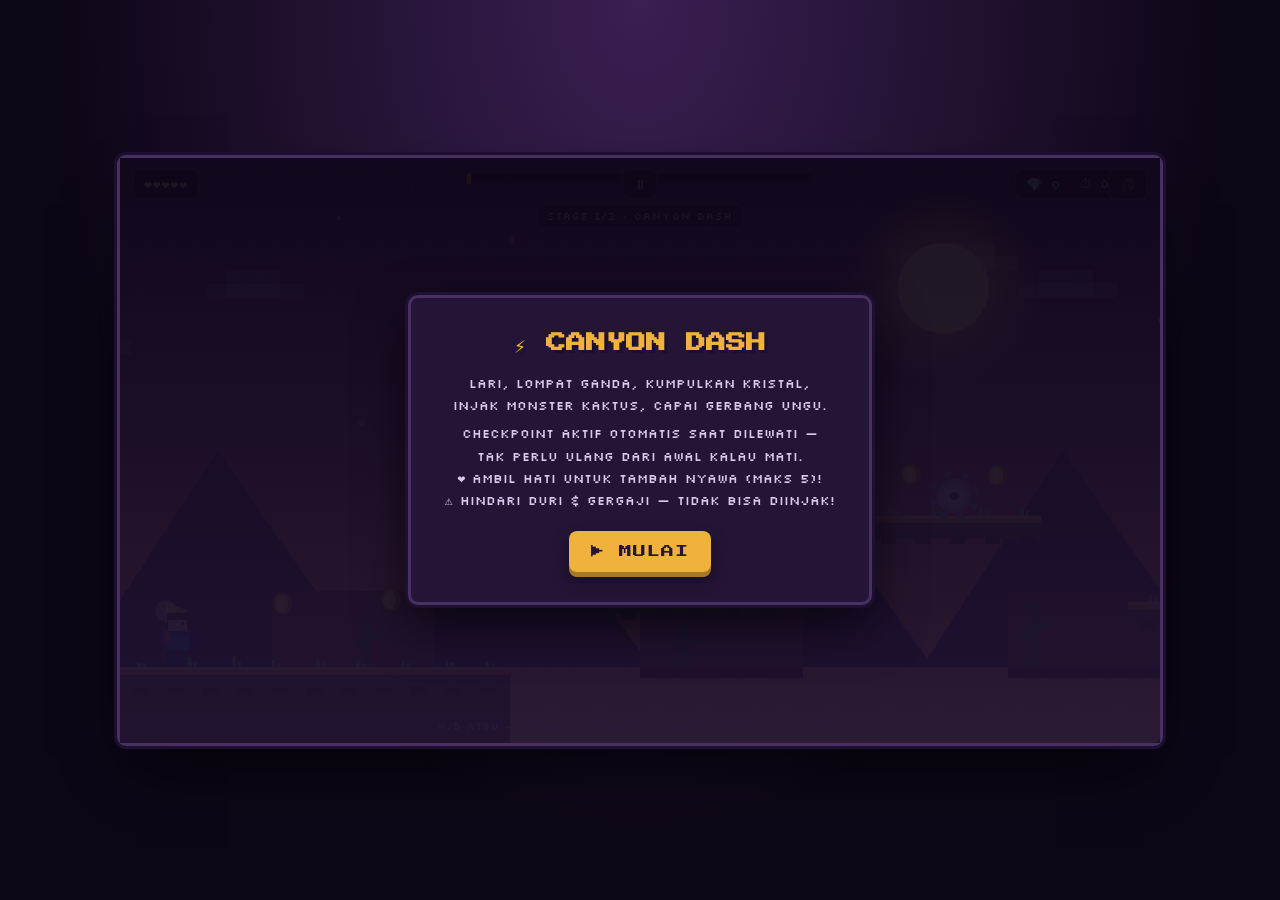
==== index.html @ 2db5b3cc "Add files via upload" ====
<!doctype html>
<html lang="id">
<head>
<meta charset="utf-8">
<meta name="viewport" content="width=device-width,initial-scale=1,maximum-scale=1,user-scalable=no">
<title>Canyon Dash</title>
<link rel="preconnect" href="https://fonts.googleapis.com">
<link href="https://fonts.googleapis.com/css2?family=Press+Start+2P&family=Silkscreen:wght@400;700&display=swap" rel="stylesheet">
<style>
:root{
  --ink:#1c1030;
  --panel:#241436;
  --panel-edge:#4a2f63;
  --gold:#f0b23d;
  --gold-dim:#a67a28;
  --cream:#f6ead1;
  --gem:#4be8d6;
  --danger:#e2596b;
  --ok:#7fe08a;
}
*{box-sizing:border-box}
html,body{margin:0;height:100%;background:#0d0616;overflow:hidden;
  font-family:'Silkscreen',monospace;color:var(--cream);
  -webkit-tap-highlight-color:transparent; user-select:none;
}
body{
  display:flex;justify-content:center;align-items:center;min-height:100%;
  background:
    radial-gradient(ellipse at 50% 0%, #3a1f52 0%, #0d0616 65%);
}
#stage{position:relative;width:min(1040px,100vw);aspect-ratio:960/540;max-height:100vh;}
canvas{width:100%;height:100%;display:block;image-rendering:pixelated;border-radius:6px;
  box-shadow:0 0 0 3px var(--panel-edge), 0 0 0 6px var(--ink), 0 30px 60px -15px #000c;
}

#hud{position:absolute;top:0;left:0;right:0;display:flex;justify-content:space-between;
  padding:10px 12px;pointer-events:none;}
.pill{background:#160b22cc;border:2px solid var(--panel-edge);border-radius:8px;
  padding:6px 10px;font-size:13px;display:flex;gap:8px;align-items:center;letter-spacing:1px;}
#hearts span{filter:drop-shadow(1px 1px 0 #000)}
#timer{font-size:12px;color:#c9b8e0;margin-left:10px}
#gemCount{color:var(--gem)}
#stageLabel{position:absolute;top:46px;left:50%;transform:translateX(-50%);
  pointer-events:none;font-size:10px;color:#c9b8e0;background:#160b22cc;
  border:2px solid var(--panel-edge);border-radius:7px;padding:4px 9px;letter-spacing:1px;}

#msg{position:absolute;bottom:10px;left:50%;transform:translateX(-50%);
  font-size:10px;color:#c9b8e0cc;letter-spacing:.5px;pointer-events:none;text-align:center;width:100%}

#pauseBtn{position:absolute;top:10px;left:50%;transform:translateX(-50%);
  pointer-events:auto;background:#160b22cc;border:2px solid var(--panel-edge);color:var(--cream);
  border-radius:8px;padding:6px 10px;font-family:'Silkscreen',monospace;font-size:13px;cursor:pointer;}
#pauseBtn:hover{border-color:var(--gold)}

.overlay{position:absolute;inset:0;background:linear-gradient(180deg,#0d0616ee,#1c1030ee);
  display:flex;align-items:center;justify-content:center;text-align:center;z-index:5}
.card{background:var(--panel);border:3px solid var(--panel-edge);border-radius:10px;
  padding:30px 34px;box-shadow:0 0 0 3px var(--ink), 0 20px 50px #000a;max-width:86%;}
.card h1{font-family:'Press Start 2P',monospace;font-size:20px;margin:0 0 14px;color:var(--gold);
  text-shadow:3px 3px 0 var(--ink);line-height:1.5;}
.card p{margin:6px 0;font-size:13px;color:#d9c9ec;line-height:1.7}
.stars{font-size:26px;margin:10px 0;letter-spacing:6px}
.hint{font-size:10px;color:#9a86b8;margin-top:14px;line-height:1.8}
button.play{font-family:'Press Start 2P',monospace;font-size:13px;letter-spacing:1px;
  padding:14px 22px;border:0;border-radius:8px;background:var(--gold);color:#241436;
  cursor:pointer;box-shadow:0 5px 0 var(--gold-dim), 0 8px 16px #0006;margin-top:14px;
  transition:transform .08s;}
button.play:active{transform:translateY(4px);box-shadow:0 1px 0 var(--gold-dim);}

#touch{position:absolute;inset:0;display:none;pointer-events:none;z-index:4}
#touch.on{display:block}
.tbtn{position:absolute;pointer-events:auto;background:#160b2299;border:2px solid var(--panel-edge);
  border-radius:14px;display:flex;align-items:center;justify-content:center;color:#f6ead1cc;
  font-size:22px;-webkit-user-select:none}
#tLeft{left:16px;bottom:18px;width:64px;height:64px}
#tRight{left:88px;bottom:18px;width:64px;height:64px}
#tJump{right:16px;bottom:18px;width:80px;height:80px;border-radius:50%;font-size:26px}
.tbtn.active{background:#f0b23d55;border-color:var(--gold)}
</style>
</head>
<body>
<div id="stage">
  <canvas id="c" width="960" height="540"></canvas>

  <div id="hud">
    <div class="pill" id="hearts">❤️❤️❤️</div>
    <div class="pill"><span>💎</span><span id="gemCount">0</span><span id="timer">0:00</span></div>
  </div>
  <button id="pauseBtn">⏸</button>
  <button id="musicBtn" style="position:absolute;top:10px;right:12px;pointer-events:auto;background:#160b22cc;border:2px solid var(--panel-edge);color:var(--cream);border-radius:8px;padding:6px 10px;font-family:'Silkscreen',monospace;font-size:13px;cursor:pointer;">🎵</button>
  <div id="stageLabel">STAGE 1/3</div>
  <div id="msg">A/D atau ←/→ gerak • SPACE/W/↑ lompat (bisa 2×!) • P jeda</div>

  <div id="touch">
    <div class="tbtn" id="tLeft">◀</div>
    <div class="tbtn" id="tRight">▶</div>
    <div class="tbtn" id="tJump">⤒</div>
  </div>

  <div class="overlay" id="start">
    <div class="card">
      <h1>⚡ CANYON DASH</h1>
      <p>Lari, lompat ganda, kumpulkan kristal,<br>injak monster kaktus, capai gerbang ungu.</p>
      <p class="hint">Checkpoint aktif otomatis saat dilewati — <br>tak perlu ulang dari awal kalau mati.<br>❤️ Ambil hati untuk tambah nyawa (maks 5)!<br>⚠️ Hindari duri &amp; gergaji — tidak bisa diinjak!</p>
      <button class="play" id="play">▶ MULAI</button>
    </div>
  </div>
</div>

<script>
/* ============ Setup ============ */
const canvas=document.getElementById("c"),ctx=canvas.getContext("2d");
const W=960,H=540;
const startOverlay=document.getElementById("start");
const playBtn=document.getElementById("play");
const pauseBtn=document.getElementById("pauseBtn");
const musicBtn=document.getElementById("musicBtn");
const touchWrap=document.getElementById("touch");
const stageLabelEl=document.getElementById("stageLabel");

let state="menu"; // menu | playing | paused | dead | won | stagecomplete
let overlayAction="start"; // start | resume | nextstage | restart
const START_LIVES=5, MAX_LIVES=5;
let score=0,lives=START_LIVES,camera=0,last=0,elapsed=0;
let stage=1; // 1-based current stage index
const keys={};
addEventListener("keydown",e=>{
  const k=e.key.toLowerCase();
  keys[k]=true;
  if([" ","arrowup","arrowdown","arrowleft","arrowright"].includes(k))e.preventDefault();
  if(k==="p"&&state==="playing")pause();
  else if(k==="p"&&state==="paused")resume();
});
addEventListener("keyup",e=>keys[e.key.toLowerCase()]=false);

if('ontouchstart' in window || navigator.maxTouchPoints>0){touchWrap.classList.add("on");}
function bindTouch(id,key){
  const el=document.getElementById(id);
  const on=e=>{e.preventDefault();keys[key]=true;el.classList.add("active");};
  const off=e=>{e.preventDefault();keys[key]=false;el.classList.remove("active");};
  el.addEventListener("touchstart",on,{passive:false});
  el.addEventListener("touchend",off,{passive:false});
  el.addEventListener("touchcancel",off,{passive:false});
}
bindTouch("tLeft","arrowleft");
bindTouch("tRight","arrowright");
bindTouch("tJump"," ");

/* ============ Sound (tiny synth, no assets) ============ */
let actx;
function sfx(freqs,dur=0.09,type="square",gain=0.06){
  try{
    if(!actx)actx=new (window.AudioContext||window.webkitAudioContext)();
    const t0=actx.currentTime;
    freqs.forEach((f,i)=>{
      const o=actx.createOscillator(),g=actx.createGain();
      o.type=type;o.frequency.value=f;
      g.gain.value=gain;
      g.gain.exponentialRampToValueAtTime(0.001,t0+dur+i*0.02);
      o.connect(g);g.connect(actx.destination);
      o.start(t0+i*0.02);o.stop(t0+dur+i*0.02+0.02);
    });
  }catch(e){}
}
const snd={
  jump:()=>sfx([420,620],0.09,"square",0.05),
  doubleJump:()=>sfx([500,760,980],0.08,"square",0.05),
  coin:()=>sfx([880,1320],0.08,"square",0.05),
  stomp:()=>sfx([300,150],0.1,"triangle",0.08),
  hurt:()=>sfx([200,120],0.16,"sawtooth",0.07),
  checkpoint:()=>sfx([500,700,900,1100],0.07,"square",0.04),
  life:()=>sfx([660,880,1100,1320],0.1,"square",0.06),
  win:()=>sfx([523,659,784,1046],0.14,"square",0.06),
  stageClear:()=>sfx([660,880,660,1100],0.1,"square",0.05),
  lose:()=>sfx([300,250,200,150],0.18,"sawtooth",0.06),
};

/* ============ Background music (tiny procedural loop, no assets) ============ */
let musicOn=true, musicGain=null, musicNextTime=0, musicStepIndex=0, musicSchedulerId=null;
const MUSIC=[ // one track per stage: 0 = frequency means "rest"
  { step:0.24, leadType:"square", bassType:"triangle", leadGain:0.05, bassGain:0.055,
    lead:[523,0,659,784,0,659,587,0,698,880,0,698,523,0,659,784,988,0,880,784,659,0,587,0],
    bass:[131,131,147,147,165,165,131,131] },
  { step:0.24, leadType:"triangle", bassType:"sine", leadGain:0.055, bassGain:0.065,
    lead:[523,587,659,784,659,587,523,0,659,784,880,1046,880,784,659,0,587,659,784,880,784,659,587,0],
    bass:[131,131,165,165,147,147,196,196] },
  { step:0.20, leadType:"square", bassType:"triangle", leadGain:0.045, bassGain:0.06,
    lead:[330,0,392,440,494,440,392,330,262,0,330,392,440,392,330,294,330,392,440,494,523,494,440,392],
    bass:[82,82,98,98,110,110,123,123] }
];
function ensureAudioCtx(){
  if(!actx)actx=new (window.AudioContext||window.webkitAudioContext)();
  if(!musicGain){musicGain=actx.createGain();musicGain.gain.value=0.55;musicGain.connect(actx.destination);}
  if(actx.state==="suspended")actx.resume();
}
function playMusicNote(freq,dur,type,gain,t0){
  if(!freq)return; // 0 = rest, play nothing
  const o=actx.createOscillator(),g=actx.createGain();
  o.type=type;o.frequency.value=freq;
  g.gain.value=0;
  g.gain.linearRampToValueAtTime(gain,t0+0.015);
  g.gain.exponentialRampToValueAtTime(0.0008,t0+dur);
  o.connect(g);g.connect(musicGain);
  o.start(t0);o.stop(t0+dur+0.02);
}
function musicScheduler(){
  if(!musicOn){ musicSchedulerId=setTimeout(musicScheduler,200); return; }
  try{
    ensureAudioCtx();
    const track=MUSIC[(stage-1)%MUSIC.length];
    while(musicNextTime < actx.currentTime+0.15){
      const i=musicStepIndex%track.lead.length;
      playMusicNote(track.lead[i],track.step*0.85,track.leadType,track.leadGain,musicNextTime);
      if(i%3===0){
        const bi=(i/3|0)%track.bass.length;
        playMusicNote(track.bass[bi],track.step*2.6,track.bassType,track.bassGain,musicNextTime);
      }
      // Extra soft harmony/pulse on stages 2 & 3 for a fuller soundtrack.
      if(stage>=2 && i%4===2){
        const harmony = track.lead[i] ? track.lead[i]*0.5 : 0;
        playMusicNote(harmony,track.step*0.7,"sine",track.leadGain*0.32,musicNextTime);
      }
      if(stage===3 && i%6===0){
        playMusicNote(55,track.step*0.35,"sine",0.025,musicNextTime);
      }
      musicNextTime+=track.step;
      musicStepIndex++;
    }
  }catch(e){}
  musicSchedulerId=setTimeout(musicScheduler,80);
}
function startMusic(){
  if(!musicOn)return;
  ensureAudioCtx();
  stopMusic();
  musicStepIndex=0;
  musicNextTime=actx.currentTime+0.05;
  musicScheduler();
}
function stopMusic(){
  if(musicSchedulerId){clearTimeout(musicSchedulerId);musicSchedulerId=null;}
}
musicBtn.onclick=()=>{
  musicOn=!musicOn;
  musicBtn.textContent=musicOn?"🎵":"🔇";
  if(musicOn && state==="playing")startMusic(); else stopMusic();
};

/* ============ Level definitions ============ =====
   Each checkpoint is anchored to a specific, non-moving platform
   (by index + x-offset from that platform's left edge) so the
   spawn point always sits solidly on top of a block — never in a
   gap, never on a moving platform that might not be there yet.
*/
const LEVELS=[
  { // ---- STAGE 1: Canyon Dash ----
    name:"Canyon Dash",
    world:3200,
    theme:{
      sky:["#3a1f66","#7a3b6b","#d9784f","#f3ae5e"],
      orb:"sun", orbPos:[760,120],
      farMt:"#4a2b57", nearMt:"#7a3d42", nearMtBase:"#5c2d34",
      decor:"cactus", decorColor:"#3d5c3f", tuftColor:"#6fae5c",
      ambient:"#ffd98a"
    },
    platforms:[
      {x:0,y:470,w:360,h:70},                                                   //0 start ground
      {x:450,y:400,w:170,h:22},                                                 //1
      {x:690,y:330,w:160,h:22},                                                 //2
      {x:930,y:410,w:190,h:22},                                                 //3
      {x:1190,y:340,w:170,h:22},                                                //4
      {x:1440,y:420,w:210,h:22},                                                //5
      {x:1740,y:350,w:160,h:22},                                                //6
      {x:1980,y:250,w:130,h:20, moving:true, ax:1980, bx:2160, sp:0.9, dir:1},   //7 moving (horizontal)
      {x:2260,y:430,w:200,h:22},                                                //8
      {x:2550,y:380,w:150,h:20, moving:true, ay:380, by:280, sp:0.7, dir:1, vertical:true}, //9 moving (vertical, shorter travel so it's always reachable)
      {x:2800,y:440,w:200,h:22},                                                //10
      {x:3040,y:360,w:200,h:200}                                                //11 final block (portal stands here)
    ],
    checkpoints:[ // {plat: platform index, dx: offset from that platform's left edge}
      {plat:0, dx:40},
      {plat:4, dx:70},
      {plat:8, dx:90},
      {plat:10, dx:90}
    ],
    coins:[
      [150,410],[250,410],
      [500,360],[580,360],
      [730,290],[810,290],
      [980,370],[1080,370],
      [1230,300],[1320,300],
      [1490,380],[1590,380],
      [1780,310],
      [2300,390],[2390,390],
      [2840,400],[2930,400],
      [3090,330],[3170,330]
    ],
    hearts:[
      [1275,295],
      [2360,385]
    ],
    enemies:[
      {x:500,y:378,w:28,h:24,v:1,min:470,max:600,type:0},
      {x:980,y:388,w:28,h:24,v:-1,min:940,max:1100,type:1},
      {x:1490,y:398,w:28,h:24,v:1,min:1440,max:1630,type:0},
      {x:2260,y:408,w:28,h:24,v:-1,min:2260,max:2430,type:1},
      {x:2800,y:418,w:28,h:24,v:1,min:2800,max:2970,type:0}
    ],
    spikes:[

      {x:1820,y:336,w:60,h:14}   // on platform 6 — no enemy here
    ],
    saws:[
      {x:770,y:312,r:16,min:710,max:830,v:1.2} // patrols platform 2 — no enemy here
    ],
    portal:{x:3130,y:260,w:60,h:100}
  },
  { // ---- STAGE 2: Starlit Ridge ----
    name:"Starlit Ridge",
    world:3500,
    theme:{
      sky:["#0c1240","#1f2d6b","#3a4f8f","#6a86c9"],
      orb:"moon", orbPos:[770,110],
      farMt:"#232a52", nearMt:"#2c3866", nearMtBase:"#20294d",
      decor:"crystal", decorColor:"#33417a", tuftColor:"#a9cfff",
      ambient:"#8fe9ff"
    },
    platforms:[
      {x:0,y:470,w:300,h:70},                                                   //0 start ground
      {x:360,y:400,w:140,h:20},                                                 //1
      {x:560,y:340,w:120,h:18, moving:true, ay:340, by:260, sp:0.8, dir:1, vertical:true}, //2 moving (shorter travel so it's always reachable)
      {x:760,y:400,w:150,h:20},                                                 //3
      {x:980,y:330,w:130,h:18},                                                 //4
      {x:1180,y:430,w:160,h:20, moving:true, ax:1180, bx:1400, sp:1.0, dir:1},   //5 moving
      {x:1480,y:350,w:140,h:18},                                                //6
      {x:1700,y:260,w:120,h:18},                                                //7
      {x:1900,y:400,w:170,h:20},                                                //8
      {x:2150,y:340,w:130,h:18, moving:true, ay:340, by:250, sp:0.7, dir:-1, vertical:true}, //9 moving (shorter travel so it's always reachable)
      {x:2350,y:440,w:200,h:20},                                                //10
      {x:2620,y:360,w:150,h:18},                                                //11
      {x:2850,y:430,w:180,h:20, moving:true, ax:2850, bx:3050, sp:1.1, dir:1},   //12 moving
      {x:3150,y:350,w:220,h:200}                                                //13 final block (portal stands here)
    ],
    checkpoints:[
      {plat:0, dx:40},
      {plat:3, dx:60},
      {plat:8, dx:80},
      {plat:11, dx:55}
    ],
    coins:[
      [140,410],[220,410],
      [400,360],
      [800,360],[860,360],
      [1010,290],
      [1520,310],[1590,310],
      [1730,220],
      [1940,360],[2020,360],
      [2390,400],[2470,400],
      [2650,320],
      [3190,310],[3260,310],[3330,310]
    ],
    hearts:[
      [1045,285],
      [2450,395]
    ],
    enemies:[
      {x:400,y:378,w:28,h:24,v:1,min:360,max:490,type:0},
      {x:800,y:378,w:28,h:24,v:-1,min:760,max:900,type:1},
      {x:1520,y:328,w:28,h:24,v:1,min:1480,max:1610,type:0},
      {x:1940,y:378,w:28,h:24,v:-1,min:1900,max:2060,type:1},
      {x:2390,y:418,w:28,h:24,v:1,min:2350,max:2540,type:0},
      {x:2650,y:338,w:28,h:24,v:-1,min:2620,max:2760,type:1}
    ],
    spikes:[
      {x:1015,y:316,w:70,h:14},  // on platform 4 — no enemy here
      {x:1740,y:246,w:60,h:14}   // on platform 7 — no enemy here
    ],
    saws:[
      {x:210,y:452,r:16,min:150,max:255,v:1.2} // patrols the start platform, well clear of spawn — no enemy here
    ],
    portal:{x:3300,y:250,w:60,h:100}
  },
  { // ---- STAGE 3: Ember Depths ----
    name:"Ember Depths",
    world:3560,
    theme:{
      sky:["#160705","#3d130f","#7a2f18","#c9541f"],
      orb:"none", orbPos:[0,0],
      farMt:"#3a1410", nearMt:"#521c12", nearMtBase:"#2e0f0a",
      decor:"crystal", decorColor:"#4a1c10", tuftColor:"#ff9a4d",
      ambient:"#ff9a4d"
    },
    platforms:[
      {x:0,y:470,w:300,h:70},                                                   //0 start ground
      {x:340,y:410,w:150,h:20},                                                 //1
      {x:560,y:460,w:130,h:20},                                                 //2
      {x:760,y:380,w:150,h:18},                                                 //3
      {x:980,y:460,w:170,h:20},                                                 //4
      {x:1220,y:360,w:140,h:18, moving:true, ax:1220, bx:1400, sp:1.0, dir:1},   //5 moving
      {x:1500,y:430,w:180,h:20},                                                //6
      {x:1760,y:340,w:130,h:18},                                                //7
      {x:1980,y:420,w:200,h:20},                                                //8
      {x:2260,y:340,w:130,h:18, moving:true, ay:340, by:250, sp:0.75, dir:1, vertical:true}, //9 moving
      {x:2470,y:440,w:200,h:20},                                                //10
      {x:2740,y:360,w:160,h:18},                                                //11
      {x:2980,y:430,w:190,h:20, moving:true, ax:2980, bx:3180, sp:1.0, dir:1},   //12 moving
      {x:3260,y:350,w:220,h:200}                                                //13 final block (portal stands here)
    ],
    checkpoints:[
      {plat:0, dx:40},
      {plat:4, dx:80},
      {plat:8, dx:90},
      {plat:11, dx:70}
    ],
    coins:[
      [150,410],[250,410],
      [410,360],
      [620,410],
      [820,330],
      [1030,410],[1110,410],
      [1560,380],[1630,380],
      [1810,290],
      [2040,370],[2120,370],
      [2540,390],[2610,390],
      [2800,310],[2870,310],
      [3330,300],[3400,300]
    ],
    hearts:[
      [1290,310],
      [2320,300]
    ],
    enemies:[
      {x:620,y:428,w:28,h:24,v:1,min:580,max:670,type:0},
      {x:1030,y:428,w:28,h:24,v:-1,min:1000,max:1130,type:1},
      {x:1560,y:398,w:28,h:24,v:1,min:1500,max:1660,type:0},
      {x:2040,y:388,w:28,h:24,v:-1,min:2000,max:2160,type:1},
      {x:2540,y:408,w:28,h:24,v:1,min:2470,max:2640,type:0},
      {x:2800,y:328,w:28,h:24,v:-1,min:2740,max:2870,type:1}
    ],
    spikes:[
      {x:400,y:396,w:60,h:14},   // on platform 1 — no enemy here
      {x:1800,y:326,w:70,h:14}   // on platform 7 — no enemy here
    ],
    saws:[
      {x:800,y:362,r:16,min:780,max:880,v:1.4},   // patrols platform 3 — no enemy here
      {x:230,y:452,r:16,min:180,max:280,v:1.2}    // patrols the start platform, well clear of spawn — no enemy here
    ],
    portal:{x:3340,y:250,w:60,h:100}
  }
];

let coins,lifeItems,enemies,p,portal,particles,checkpoints,activeCP,shakeT,platforms,world,theme,ambient,spikes,saws;
let bgTime=0;

/* ============ Level loading ============ */
function loadStage(n){
  stage=n;
  const lvl=LEVELS[n-1];
  world=lvl.world;
  theme=lvl.theme;
  // deep-copy platforms so moving-platform state (dir/position) doesn't leak between playthroughs
  platforms=lvl.platforms.map(q=>({...q}));
  coins=lvl.coins.map(a=>({x:a[0],y:a[1],got:false,bob:Math.random()*6.28}));
  lifeItems=lvl.hearts.map(a=>({x:a[0],y:a[1],got:false,bob:Math.random()*6.28}));
  ambient=Array.from({length:26},()=>({
    x:Math.random()*world, y:Math.random()*380+40,
    vx:(Math.random()-0.5)*0.4, vy:-0.15-Math.random()*0.3,
    size:1.5+Math.random()*2, phase:Math.random()*6.28
  }));
  enemies=lvl.enemies.map(e=>({...e}));
  spikes=lvl.spikes.map(s=>({...s}));
  saws=lvl.saws.map(s=>({...s, ang:Math.random()*6.28}));

  // Stage 2 & 3: keep checkpoint areas completely safe.
  // Hazards remain elsewhere, but nothing can spawn directly on/near a checkpoint.
  if(n>=2){
    const safeRadius=115;
    const cps=lvl.checkpoints.map(cp=>{
      const plat=platforms[cp.plat];
      return {x:plat.x+cp.dx, y:plat.y-38};
    });
    const nearCP=x=>cps.some(cp=>Math.abs(x-cp.x)<safeRadius);

    enemies=enemies.filter(e=>!nearCP(e.x+e.w/2));
    spikes=spikes.filter(s=>!nearCP(s.x+s.w/2));
    saws=saws.filter(s=>!nearCP(s.x));
  }
  portal={...lvl.portal,t:0};
  particles=[];
  shakeT=0;

  // anchor every checkpoint to the top of its named block
  checkpoints=lvl.checkpoints.map((cp,i)=>{
    const plat=platforms[cp.plat];
    return{
      x:plat.x+cp.dx,
      y:plat.y-38-2, // player height 38 + small clearance
      hit:i===0
    };
  });
  activeCP=checkpoints[0];

  p={x:activeCP.x,y:activeCP.y,w:26,h:38,vx:0,vy:0,ground:false,inv:0,
     jumps:0,maxJumps:2,coyote:0,jumpBuf:0,facing:1,squash:1,anim:0,running:false,dust:0};
  camera=0;
  hud();
}

function startGame(){
  score=0;lives=START_LIVES;elapsed=0;
  loadStage(1);
  state="playing";
  startOverlay.style.display="none";
  startMusic();
}

function goNextStage(){
  loadStage(stage+1);
  state="playing";
  startOverlay.style.display="none";
  startMusic();
}

function respawn(){
  p.x=activeCP.x;p.y=activeCP.y;p.vx=0;p.vy=0;p.inv=110;p.jumps=0;
  camera=Math.max(0,Math.min(world-W,p.x-300));
}

/* ============ Helpers ============ */
function hit(a,b){return a.x<b.x+b.w&&a.x+a.w>b.x&&a.y<b.y+b.h&&a.y+a.h>b.y}
function spawnParticles(x,y,count,colors,spread=3,life=26,size=3){
  for(let i=0;i<count;i++){
    particles.push({
      x,y,vx:(Math.random()-0.5)*spread*2,vy:-Math.random()*spread-1,
      life,maxLife:life,color:colors[i%colors.length],size:size*(0.6+Math.random()*0.8)
    });
  }
}

function hurt(){
  if(p.inv>0)return;
  lives--;p.inv=100;shakeT=14;
  snd.hurt();
  spawnParticles(p.x+p.w/2,p.y+p.h/2,10,["#e2596b","#ffb1bd"],4,30,3);
  if(lives<=0){
    state="dead";
    snd.lose();
    stopMusic();
    overlayAction="restart";
    showOverlay("💀 GAME OVER","Kristal terkumpul: "+score,false,"↻ ULANG DARI STAGE 1");
  }else{
    respawn();
  }
}

function checkpointHit(cpEl){
  if(!cpEl.hit){cpEl.hit=true;activeCP=cpEl;snd.checkpoint();
    spawnParticles(p.x+p.w/2,p.y,10,["#f0b23d","#fff2c9"],3,26,3);
  }
}

function hud(){
  document.getElementById("hearts").textContent="❤️".repeat(Math.max(0,lives))+"🖤".repeat(Math.max(0,MAX_LIVES-lives));
  document.getElementById("gemCount").textContent=score;
  const s=Math.floor(elapsed/1000);
  document.getElementById("timer").textContent="⏱ "+Math.floor(s/60)+":"+String(s%60).padStart(2,"0");
  stageLabelEl.textContent="STAGE "+stage+"/"+LEVELS.length+" · "+LEVELS[stage-1].name.toUpperCase();
}

function showOverlay(title,text,showStars,btnLabel){
  document.querySelector("#start h1").textContent=title;
  const card=document.querySelector("#start .card");
  card.querySelector("p").innerHTML=text;
  const oldStars=card.querySelector(".stars"); if(oldStars)oldStars.remove();
  const oldHint=card.querySelector(".hint"); if(oldHint)oldHint.remove();
  if(showStars){
    const s=document.createElement("div");
    s.className="stars";
    const secs=elapsed/1000;
    let stars= secs<70?3:secs<100?2:1;
    s.textContent="⭐".repeat(stars)+"☆".repeat(3-stars);
    card.insertBefore(s,card.querySelector("button"));
  }
  playBtn.textContent=btnLabel;
  startOverlay.style.display="flex";
}

function pause(){ if(state!=="playing")return; state="paused"; overlayAction="resume"; stopMusic();
  showOverlay("⏸ JEDA","Tekan lanjut untuk kembali bermain.",false,"▶ LANJUT");
}
function resume(){ state="playing"; startOverlay.style.display="none"; startMusic(); }

playBtn.onclick=()=>{
  if(overlayAction==="resume"){resume();return;}
  if(overlayAction==="nextstage"){goNextStage();return;}
  startGame(); // covers "start" and "restart"
};
pauseBtn.onclick=()=>{ if(state==="playing")pause(); else if(state==="paused")resume(); };

/* ============ Update ============ */
function update(dt){
  if(state!=="playing")return;
  elapsed+=dt;
  const L=keys.a||keys.arrowleft, R=keys.d||keys.arrowright, J=keys[" "]||keys.w||keys.arrowup;

  p.running=false;
  if(L){p.vx-=.75;p.facing=-1;p.running=true;}
  if(R){p.vx+=.75;p.facing=1;p.running=true;}
  if(!L&&!R)p.vx*=.82;
  p.vx=Math.max(-5.2,Math.min(5.2,p.vx));

  if(p.ground)p.coyote=8; else p.coyote=Math.max(0,p.coyote-1);
  if(J)p.jumpBuf=8; else p.jumpBuf=Math.max(0,p.jumpBuf-1);

  if(p.jumpBuf>0 && (p.coyote>0 || p.jumps<p.maxJumps)){
    if(p.coyote>0){ p.vy=-12.5; p.jumps=1; snd.jump(); }
    else if(p.jumps<p.maxJumps){ p.vy=-11; p.jumps++; snd.doubleJump();
      spawnParticles(p.x+p.w/2,p.y+p.h,6,["#4be8d6","#cdfff8"],2,18,2);
    }
    p.ground=false;p.coyote=0;p.jumpBuf=0;p.squash=1.3;
  }

  p.vy=Math.min(14,p.vy+.5);
  let oldY=p.y;
  p.x+=p.vx; p.y+=p.vy;
  let wasGround=p.ground;
  p.ground=false;

  for(const q of platforms){
    if(q.moving){
      if(q.vertical){ q.y+=q.sp*q.dir; if(q.y<q.by||q.y>q.ay)q.dir*=-1; }
      else{ q.x+=q.sp*q.dir; if(q.x<q.ax||q.x>q.bx)q.dir*=-1; }
    }
    // tolerance (+8) makes landing forgiving even when a platform is itself moving fast
    if(p.x+p.w>q.x&&p.x<q.x+q.w&&oldY+p.h<=q.y+8&&p.y+p.h>=q.y&&p.vy>=0){
      p.y=q.y-p.h;p.vy=0;p.ground=true;p.jumps=0;
      if(q.moving&&!q.vertical)p.x+=q.sp*q.dir;
    }
  }
  p.x=Math.max(0,Math.min(world-p.w,p.x));

  if(!wasGround&&p.ground){ p.squash=0.7; spawnParticles(p.x+p.w/2,p.y+p.h,5,["#e8d9b8","#c9b28a"],2,14,2); }

  if(p.y>650)hurt();

  for(const c of coins)if(!c.got){
    c.bob+=0.08;
    let dx=p.x+p.w/2-c.x, dy=p.y+18-c.y;
    if(dx*dx+dy*dy<26*26){
      c.got=true;score+=10;hud();snd.coin();
      spawnParticles(c.x,c.y,8,["#4be8d6","#fff2c9","#f0b23d"],3,22,2);
    }
  }

  for(const h of lifeItems)if(!h.got){
    h.bob+=0.08;
    let dx=p.x+p.w/2-h.x, dy=p.y+18-h.y;
    if(dx*dx+dy*dy<26*26){
      h.got=true;snd.life();
      if(lives<MAX_LIVES){lives++;}else{score+=30;} // already full: gems instead, so it's never wasted
      hud();
      spawnParticles(h.x,h.y,10,["#e2596b","#ffb1bd","#fff"],3,26,3);
    }
  }

  for(const cp of checkpoints){
    if(!cp.hit && p.x+p.w>cp.x-14 && p.x<cp.x+14) checkpointHit(cp);
  }

  for(const e of enemies){
    e.x+=e.v*(dt/16.7||1); if(e.x<e.min||e.x>e.max)e.v*=-1;
    if(hit(p,e)){
      if(p.vy>1 && p.y+p.h-e.y<18){
        e.dead=true;p.vy=-8.5;score+=25;hud();snd.stomp();
        spawnParticles(e.x+e.w/2,e.y+e.h/2,9,["#a75ac1","#e6c8f2"],3,20,3);
      } else hurt();
    }
  }
  enemies=enemies.filter(e=>!e.dead);

  // static spikes: instant hurt, no stomping possible
  for(const s of spikes){
    if(p.x+p.w>s.x+4 && p.x<s.x+s.w-4 && p.y+p.h>s.y+4 && p.y<s.y+s.h) hurt();
  }

  // rotating saws: patrol back and forth, always hurt on touch
  for(const s of saws){
    s.x+=s.v*(dt/16.7||1); if(s.x<s.min||s.x>s.max)s.v*=-1;
    s.ang+=0.25*(dt/16.7||1);
    const dx=(p.x+p.w/2)-s.x, dy=(p.y+p.h/2)-s.y;
    if(dx*dx+dy*dy < (s.r+11)*(s.r+11)) hurt();
  }

  portal.t+=0.05;
  if(hit(p,portal)){
    score+=100;hud();
    stopMusic();
    if(stage<LEVELS.length){
      state="stagecomplete";overlayAction="nextstage";
      snd.stageClear();
      spawnParticles(portal.x+portal.w/2,portal.y+portal.h/2,20,["#8266ed","#ddd2ff","#4be8d6"],5,36,3);
      showOverlay("✅ STAGE "+stage+" SELESAI!",
        "Kristal sejauh ini: "+score+"<br>Bersiap ke "+LEVELS[stage].name+"...",
        false,"▶ LANJUT KE STAGE "+(stage+1));
    }else{
      state="won";overlayAction="restart";
      snd.win();
      spawnParticles(portal.x+portal.w/2,portal.y+portal.h/2,26,["#8266ed","#ddd2ff","#4be8d6"],5,40,3);
      showOverlay("🎉 SEMUA STAGE SELESAI!","Total kristal: "+score,true,"↻ MAIN LAGI");
    }
  }

  camera+=(Math.max(0,Math.min(world-W,p.x-300))-camera)*.12;
  if(p.inv>0)p.inv--;
  p.squash+=(1-p.squash)*.2;
  p.anim+=Math.abs(p.vx)*0.08+0.02;

  for(const pt of particles){pt.x+=pt.vx;pt.y+=pt.vy;pt.vy+=0.15;pt.life--;}
  particles=particles.filter(pt=>pt.life>0);
  if(shakeT>0)shakeT--;

  hud();
}

/* ============ Draw ============ */
function drawBG(){
  const [c0,c1,c2,c3]=theme.sky;
  const g=ctx.createLinearGradient(0,0,0,H);
  g.addColorStop(0,c0);g.addColorStop(0.45,c1);g.addColorStop(0.75,c2);g.addColorStop(1,c3);
  ctx.fillStyle=g;ctx.fillRect(0,0,W,H);

  const [ox,oy]=theme.orbPos;
  if(theme.orb==="sun"){
    const sg=ctx.createRadialGradient(ox,oy,10,ox,oy,90);
    sg.addColorStop(0,"#fff3c4");sg.addColorStop(1,"#ffb35700");
    ctx.fillStyle=sg;ctx.beginPath();ctx.arc(ox,oy,90,0,7);ctx.fill();
    ctx.fillStyle="#fff1a8";ctx.beginPath();ctx.arc(ox,oy,42,0,7);ctx.fill();
  }else if(theme.orb==="moon"){
    const mg=ctx.createRadialGradient(ox,oy,6,ox,oy,70);
    mg.addColorStop(0,"#eaf0ff55");mg.addColorStop(1,"#eaf0ff00");
    ctx.fillStyle=mg;ctx.beginPath();ctx.arc(ox,oy,70,0,7);ctx.fill();
    ctx.fillStyle="#f2f4ff";ctx.beginPath();ctx.arc(ox,oy,34,0,7);ctx.fill();
    ctx.fillStyle=c1;ctx.beginPath();ctx.arc(ox+14,oy-6,30,0,7);ctx.fill();
  } // "none" (e.g. a cave with no visible sky orb) draws nothing here

  ctx.fillStyle="#ffffff66";
  for(let i=0;i<50;i++){
    const sx=(i*137)%W, sy=(i*71)%200;
    const tw=0.35+0.5*((Math.sin(bgTime*0.0015+i*1.7)+1)/2);
    ctx.globalAlpha=tw;
    ctx.fillRect(sx,sy,1.5,1.5);
  }
  ctx.globalAlpha=1;

  ctx.save();ctx.translate(-camera*.25,0);ctx.fillStyle=theme.farMt;
  for(let x=-300;x<world+300;x+=260){ctx.beginPath();ctx.moveTo(x,470);ctx.lineTo(x+130,270);ctx.lineTo(x+270,470);ctx.fill();}
  ctx.restore();

  ctx.save();ctx.translate(-camera*.5,0);ctx.fillStyle=theme.nearMt;
  for(let x=-200;x<world+300;x+=340){
    ctx.fillRect(x,400,150,80);
    ctx.fillStyle=theme.nearMtBase;ctx.fillRect(x,470,150,10);
    ctx.fillStyle=theme.nearMt;
  }
  ctx.restore();

  // midground silhouette decor (cacti for canyon / crystal spires for the ridge) - closer than the mesas
  ctx.save();ctx.translate(-camera*.68,0);ctx.fillStyle=theme.decorColor;
  for(let x=-100;x<world+300;x+=150){
    const seed=Math.abs(Math.sin(x*12.9898)*43758.5453%1);
    if(seed<0.35)continue; // sparse, not every slot
    const bx=x+seed*40, bh=26+seed*34;
    if(theme.decor==="cactus"){
      ctx.fillRect(bx,470-bh,10,bh);
      ctx.fillRect(bx-8,470-bh*0.55,8,7);
      ctx.fillRect(bx+10,470-bh*0.7,8,7);
    }else{
      ctx.beginPath();
      ctx.moveTo(bx,470);ctx.lineTo(bx+6,470-bh);ctx.lineTo(bx+12,470);
      ctx.closePath();ctx.fill();
      ctx.beginPath();
      ctx.moveTo(bx+13,470);ctx.lineTo(bx+18,470-bh*0.6);ctx.lineTo(bx+23,470);
      ctx.closePath();ctx.fill();
    }
  }
  ctx.restore();

  ctx.fillStyle="#ffffff33";
  for(let i=0;i<7;i++){
    let x=(i*250-(camera*.18)%250+2000)%(W+200)-100;
    let y=90+((i*53)%80);
    ctx.fillRect(x,y,90,14);ctx.fillRect(x+18,y-12,50,24);
  }
}

function drawAmbient(){
  for(const a of ambient){
    const tw=0.4+0.6*((Math.sin(bgTime*0.003+a.phase)+1)/2);
    ctx.globalAlpha=tw;
    ctx.fillStyle=theme.ambient;
    ctx.beginPath();ctx.arc(a.x,a.y,a.size,0,7);ctx.fill();
  }
  ctx.globalAlpha=1;
}

function updateAmbient(dt){
  for(const a of ambient){
    a.x+=a.vx*dt*0.06; a.y+=a.vy*dt*0.06;
    if(a.y<20)a.y=420;
    if(a.x<-10)a.x=world+10; if(a.x>world+10)a.x=-10;
  }
}

function drawPlatform(q){
  ctx.fillStyle= q.moving ? "#5a3d78" : "#6b4534";
  ctx.fillRect(q.x,q.y,q.w,q.h);
  ctx.fillStyle= q.moving ? "#8266c9" : "#c98a3f";
  ctx.fillRect(q.x,q.y,q.w,7);
  ctx.fillStyle= q.moving ? "#a58ee0" : "#e8b25f";
  ctx.fillRect(q.x,q.y,q.w,3);
  if(!q.moving){
    ctx.fillStyle="#4a2f24";
    for(let x=q.x+12;x<q.x+q.w-8;x+=32){ctx.fillRect(x,q.y+18,14,8);}
    // little tufts/crystals along the top edge for extra detail
    ctx.fillStyle=theme.tuftColor;
    for(let i=0;i<Math.floor(q.w/40);i++){
      const seed=Math.abs(Math.sin((q.x+i*97)*12.9898)*43758.5453%1);
      const tx=q.x+16+i*40+seed*8, th=4+seed*6;
      ctx.fillRect(tx,q.y-th,3,th);
      ctx.fillRect(tx+5,q.y-th*0.6,3,th*0.6);
    }
  }
}


function drawCoin(c){
  const bob=Math.sin(c.bob)*3;
  ctx.save();ctx.translate(c.x,c.y+bob);
  ctx.fillStyle="#c98a1f";ctx.beginPath();ctx.ellipse(0,0,9,10,0,0,7);ctx.fill();
  ctx.fillStyle="#ffe15c";ctx.beginPath();ctx.ellipse(-1,0,6,8,0,0,7);ctx.fill();
  ctx.fillStyle="#fff6cf";ctx.fillRect(-3,-5,3,6);
  ctx.restore();
}

function drawHeart(h){
  const bob=Math.sin(h.bob)*3;
  ctx.save();ctx.translate(h.x,h.y+bob);
  const pulse=1+Math.sin(h.bob*2)*0.08;
  ctx.scale(pulse,pulse);
  ctx.fillStyle="#a4223a";
  ctx.beginPath();
  ctx.arc(-4,-3,5,0,7);ctx.arc(4,-3,5,0,7);
  ctx.moveTo(-8.5,-1);ctx.lineTo(0,9);ctx.lineTo(8.5,-1);
  ctx.closePath();ctx.fill();
  ctx.fillStyle="#e2596b";
  ctx.beginPath();
  ctx.arc(-4,-4,4,0,7);ctx.arc(4,-4,4,0,7);
  ctx.moveTo(-7,-2);ctx.lineTo(0,7);ctx.lineTo(7,-2);
  ctx.closePath();ctx.fill();
  ctx.fillStyle="#ffb1bd";
  ctx.fillRect(-6,-6,3,3);
  ctx.restore();
}

function drawSpike(s){
  ctx.save();ctx.translate(s.x,s.y);
  ctx.fillStyle="#4a2f24";ctx.fillRect(0,s.h-4,s.w,4); // base ledge
  ctx.fillStyle="#c7c9d4";
  const n=Math.max(2,Math.floor(s.w/18));
  for(let i=0;i<n;i++){
    const bx=i*(s.w/n);
    ctx.beginPath();
    ctx.moveTo(bx,s.h-3);ctx.lineTo(bx+s.w/n/2,0);ctx.lineTo(bx+s.w/n,s.h-3);
    ctx.closePath();ctx.fill();
  }
  ctx.fillStyle="#8d8fa0";
  for(let i=0;i<n;i++){
    const bx=i*(s.w/n);
    ctx.beginPath();ctx.moveTo(bx+s.w/n/2,0);ctx.lineTo(bx+s.w/n/2+3,s.h-3);ctx.lineTo(bx+s.w/n-2,s.h-3);ctx.closePath();ctx.fill();
  }
  ctx.restore();
}

function drawSaw(s){
  ctx.save();ctx.translate(s.x,s.y);ctx.rotate(s.ang);
  const teeth=8;
  ctx.fillStyle="#8a8f9e";
  for(let i=0;i<teeth;i++){
    const a=(i/teeth)*Math.PI*2;
    ctx.save();ctx.rotate(a);
    ctx.beginPath();
    ctx.moveTo(0,-s.r);ctx.lineTo(5,-s.r-7);ctx.lineTo(-5,-s.r-7);
    ctx.closePath();ctx.fill();
    ctx.restore();
  }
  const grad=ctx.createRadialGradient(0,0,2,0,0,s.r);
  grad.addColorStop(0,"#e7e9f0");grad.addColorStop(1,"#9497a8");
  ctx.fillStyle=grad;ctx.beginPath();ctx.arc(0,0,s.r,0,7);ctx.fill();
  ctx.fillStyle="#4a4d5c";ctx.beginPath();ctx.arc(0,0,4,0,7);ctx.fill();
  ctx.restore();
}

function drawEnemy(e){
  const wob=Math.sin(e.x*0.05)*2;
  ctx.save();ctx.translate(e.x,e.y+wob);
  ctx.fillStyle= e.type===0? "#5c8a44":"#633879";
  ctx.beginPath();ctx.moveTo(0,e.h);ctx.lineTo(e.w*0.15,4);ctx.lineTo(e.w*0.85,4);ctx.lineTo(e.w,e.h);ctx.closePath();ctx.fill();
  ctx.fillStyle= e.type===0? "#7db85c":"#a75ac1";
  ctx.fillRect(3,0,e.w-6,16);
  ctx.fillStyle="#fff";
  const eyeDir=e.v>0?2:-2;
  ctx.fillRect(6+eyeDir,4,5,5);ctx.fillRect(e.w-11+eyeDir,4,5,5);
  ctx.fillStyle="#1c1030";
  ctx.fillRect(7+eyeDir,5,2,3);ctx.fillRect(e.w-10+eyeDir,5,2,3);
  ctx.restore();
}

function drawPortal(){
  ctx.save();ctx.translate(portal.x,portal.y);
  const glow=ctx.createRadialGradient(portal.w/2,portal.h/2,4,portal.w/2,portal.h/2,55);
  glow.addColorStop(0,"#8266ed77");glow.addColorStop(1,"#8266ed00");
  ctx.fillStyle=glow;ctx.fillRect(-30,-30,portal.w+60,portal.h+60);
  ctx.fillStyle="#241436";ctx.fillRect(0,0,portal.w,portal.h);
  ctx.fillStyle="#4a2f63";ctx.fillRect(4,4,portal.w-8,portal.h-8);
  const swirl=Math.sin(portal.t)*4;
  ctx.fillStyle="#8266ed";ctx.fillRect(10+swirl,10,portal.w-20,portal.h-14);
  ctx.fillStyle="#ddd2ff";ctx.fillRect(18-swirl,18,portal.w-36,portal.h-30);
  ctx.fillStyle="#fff";ctx.globalAlpha=.6+Math.sin(portal.t*2)*.3;
  ctx.fillRect(portal.w/2-4,14,8,portal.h-24);
  ctx.restore();
}

function drawCheckpoint(cp){
  ctx.save();ctx.translate(cp.x,cp.y+38); // sits right at block top (player-height offset)
  ctx.fillStyle="#5a4030";ctx.fillRect(-2,-58,4,58);
  ctx.fillStyle= cp.hit? "#f0b23d":"#6b5a80";
  ctx.beginPath();ctx.moveTo(2,-58);ctx.lineTo(24,-50);ctx.lineTo(2,-42);ctx.closePath();ctx.fill();
  if(cp.hit){ctx.fillStyle="#fff2c988";ctx.beginPath();ctx.arc(2,-50,10+Math.sin(portal.t*3)*2,0,7);ctx.fill();}
  ctx.restore();
}

function drawPlayer(){
  if(p.inv>0 && p.inv%8<4)return;
  ctx.save();
  ctx.translate(p.x+p.w/2, p.y+p.h);
  ctx.scale(p.facing, 1);
  const sx=1/Math.max(.5,p.squash), sy=p.squash;
  ctx.scale(sx,sy);
  const bob = p.running && p.ground ? Math.sin(p.anim*6)*2 : 0;
  ctx.translate(0,bob);

  ctx.fillStyle="#2a3a63";
  const legSwing = p.ground && p.running ? Math.sin(p.anim*8)*6 : (p.ground?0:4);
  ctx.fillRect(-9,-16+Math.max(0,legSwing*0.3), 8, 16-Math.max(0,legSwing*0.3));
  ctx.fillRect(1,-16+Math.max(0,-legSwing*0.3), 8, 16-Math.max(0,-legSwing*0.3));

  ctx.fillStyle="#3970c7";
  ctx.fillRect(-11,-32,22,18);
  ctx.fillStyle="#2a55a0";
  ctx.fillRect(-11,-32,22,5);

  ctx.fillStyle="#f1b18a";
  ctx.fillRect(-9,-46,18,15);
  ctx.fillStyle="#5a3027";
  ctx.fillRect(-10,-48,20,6);
  ctx.fillRect(4,-48,8,4);
  ctx.fillStyle="#1c1030";
  ctx.fillRect(3,-40,3,3);

  ctx.fillStyle="#e2596b";
  ctx.fillRect(-12,-31,5,10-Math.min(6,Math.abs(p.vx))+((p.running)?Math.sin(p.anim*8)*2:0));

  ctx.restore();
}

function drawParticles(){
  for(const pt of particles){
    ctx.globalAlpha=Math.max(0,pt.life/pt.maxLife);
    ctx.fillStyle=pt.color;
    ctx.fillRect(pt.x-pt.size/2,pt.y-pt.size/2,pt.size,pt.size);
  }
  ctx.globalAlpha=1;
}

function draw(){
  if(!platforms)return; // not loaded yet
  ctx.save();
  if(shakeT>0){ ctx.translate((Math.random()-0.5)*shakeT*0.6,(Math.random()-0.5)*shakeT*0.6); }

  drawBG();

  ctx.save();ctx.translate(-camera,0);

  for(const cp of checkpoints)drawCheckpoint(cp);
  for(const q of platforms)drawPlatform(q);
  for(const s of spikes)drawSpike(s);
  drawPortal();
  drawAmbient();
  for(const c of coins)if(!c.got)drawCoin(c);
  for(const h of lifeItems)if(!h.got)drawHeart(h);
  for(const e of enemies)drawEnemy(e);
  for(const s of saws)drawSaw(s);
  drawPlayer();
  drawParticles();

  ctx.restore();

  ctx.fillStyle="#160b22cc";ctx.fillRect(W/2-160,14,320,10);
  ctx.strokeStyle="#4a2f63";ctx.strokeRect(W/2-160,14,320,10);
  ctx.fillStyle="#f0b23d";ctx.fillRect(W/2-160,14,320*Math.min(1,p.x/world),10);

  ctx.restore();
}

function loop(t){
  let dt=Math.min(32,t-last||16);last=t;
  bgTime+=dt;
  if(ambient)updateAmbient(dt);
  update(dt);
  draw();
  requestAnimationFrame(loop);
}
loadStage(1); // preload stage 1 so the canvas isn't blank behind the start menu
requestAnimationFrame(loop);
</script>
</body>
</html>
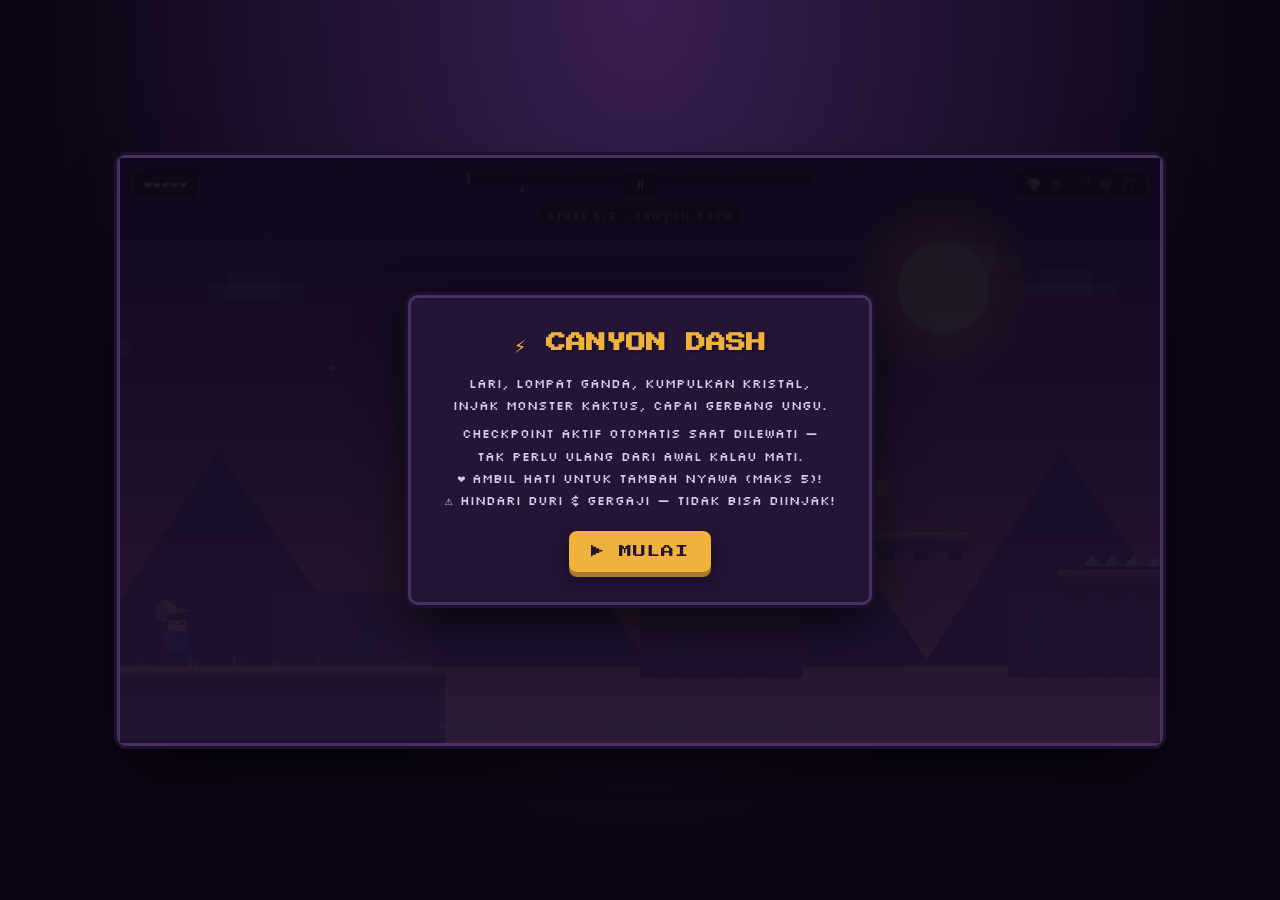
==== commit 60fdc49a: "Add files via upload" ====
--- a/index.html
+++ b/index.html
@@ -19,22 +19,26 @@
   --ok:#7fe08a;
 }
 *{box-sizing:border-box}
-html,body{margin:0;height:100%;background:#0d0616;overflow:hidden;
+html,body{margin:0;height:100%;height:100dvh;background:#0d0616;overflow:hidden;
   font-family:'Silkscreen',monospace;color:var(--cream);
   -webkit-tap-highlight-color:transparent; user-select:none;
 }
 body{
-  display:flex;justify-content:center;align-items:center;min-height:100%;
+  display:flex;justify-content:center;align-items:center;min-height:100%;min-height:100dvh;
   background:
     radial-gradient(ellipse at 50% 0%, #3a1f52 0%, #0d0616 65%);
 }
-#stage{position:relative;width:min(1040px,100vw);aspect-ratio:960/540;max-height:100vh;}
+#stage{position:relative;
+  width:min(1040px, 100vw, calc(100vh * 960 / 540));
+  width:min(1040px, 100vw, calc(100dvh * 960 / 540));
+  aspect-ratio:960/540;
+}
 canvas{width:100%;height:100%;display:block;image-rendering:pixelated;border-radius:6px;
   box-shadow:0 0 0 3px var(--panel-edge), 0 0 0 6px var(--ink), 0 30px 60px -15px #000c;
 }
 
 #hud{position:absolute;top:0;left:0;right:0;display:flex;justify-content:space-between;
-  padding:10px 12px;pointer-events:none;}
+  padding:10px 12px;pointer-events:none;z-index:3;}
 .pill{background:#160b22cc;border:2px solid var(--panel-edge);border-radius:8px;
   padding:6px 10px;font-size:13px;display:flex;gap:8px;align-items:center;letter-spacing:1px;}
 #hearts span{filter:drop-shadow(1px 1px 0 #000)}
@@ -42,14 +46,14 @@
 #gemCount{color:var(--gem)}
 #stageLabel{position:absolute;top:46px;left:50%;transform:translateX(-50%);
   pointer-events:none;font-size:10px;color:#c9b8e0;background:#160b22cc;
-  border:2px solid var(--panel-edge);border-radius:7px;padding:4px 9px;letter-spacing:1px;}
+  border:2px solid var(--panel-edge);border-radius:7px;padding:4px 9px;letter-spacing:1px;z-index:3;}
 
 #msg{position:absolute;bottom:10px;left:50%;transform:translateX(-50%);
-  font-size:10px;color:#c9b8e0cc;letter-spacing:.5px;pointer-events:none;text-align:center;width:100%}
+  font-size:10px;color:#c9b8e0cc;letter-spacing:.5px;pointer-events:none;text-align:center;width:100%;z-index:3;}
 
 #pauseBtn{position:absolute;top:10px;left:50%;transform:translateX(-50%);
   pointer-events:auto;background:#160b22cc;border:2px solid var(--panel-edge);color:var(--cream);
-  border-radius:8px;padding:6px 10px;font-family:'Silkscreen',monospace;font-size:13px;cursor:pointer;}
+  border-radius:8px;padding:6px 10px;font-family:'Silkscreen',monospace;font-size:13px;cursor:pointer;z-index:3;}
 #pauseBtn:hover{border-color:var(--gold)}
 
 .overlay{position:absolute;inset:0;background:linear-gradient(180deg,#0d0616ee,#1c1030ee);
@@ -67,7 +71,7 @@
   transition:transform .08s;}
 button.play:active{transform:translateY(4px);box-shadow:0 1px 0 var(--gold-dim);}
 
-#touch{position:absolute;inset:0;display:none;pointer-events:none;z-index:4}
+#touch{position:absolute;inset:0;display:none;pointer-events:none;z-index:1}
 #touch.on{display:block}
 .tbtn{position:absolute;pointer-events:auto;background:#160b2299;border:2px solid var(--panel-edge);
   border-radius:14px;display:flex;align-items:center;justify-content:center;color:#f6ead1cc;
@@ -87,8 +91,8 @@
     <div class="pill"><span>💎</span><span id="gemCount">0</span><span id="timer">0:00</span></div>
   </div>
   <button id="pauseBtn">⏸</button>
-  <button id="musicBtn" style="position:absolute;top:10px;right:12px;pointer-events:auto;background:#160b22cc;border:2px solid var(--panel-edge);color:var(--cream);border-radius:8px;padding:6px 10px;font-family:'Silkscreen',monospace;font-size:13px;cursor:pointer;">🎵</button>
-  <div id="stageLabel">STAGE 1/3</div>
+  <button id="musicBtn" style="position:absolute;top:10px;right:12px;pointer-events:auto;background:#160b22cc;border:2px solid var(--panel-edge);color:var(--cream);border-radius:8px;padding:6px 10px;font-family:'Silkscreen',monospace;font-size:13px;cursor:pointer;z-index:3;">🎵</button>
+  <div id="stageLabel">STAGE 1/5</div>
   <div id="msg">A/D atau ←/→ gerak • SPACE/W/↑ lompat (bisa 2×!) • P jeda</div>
 
   <div id="touch">
@@ -181,12 +185,18 @@
   { step:0.24, leadType:"square", bassType:"triangle", leadGain:0.05, bassGain:0.055,
     lead:[523,0,659,784,0,659,587,0,698,880,0,698,523,0,659,784,988,0,880,784,659,0,587,0],
     bass:[131,131,147,147,165,165,131,131] },
-  { step:0.24, leadType:"triangle", bassType:"sine", leadGain:0.055, bassGain:0.065,
-    lead:[523,587,659,784,659,587,523,0,659,784,880,1046,880,784,659,0,587,659,784,880,784,659,587,0],
-    bass:[131,131,165,165,147,147,196,196] },
-  { step:0.20, leadType:"square", bassType:"triangle", leadGain:0.045, bassGain:0.06,
-    lead:[330,0,392,440,494,440,392,330,262,0,330,392,440,392,330,294,330,392,440,494,523,494,440,392],
-    bass:[82,82,98,98,110,110,123,123] }
+  { step:0.30, leadType:"triangle", bassType:"sine", leadGain:0.05, bassGain:0.06,
+    lead:[392,0,466,587,0,466,349,0,415,523,0,415,392,0,466,587,698,0,622,587,466,0,415,0],
+    bass:[98,98,110,110,123,123,98,98] },
+  { step:0.22, leadType:"sawtooth", bassType:"square", leadGain:0.035, bassGain:0.05,
+    lead:[220,0,262,311,0,262,233,0,277,349,0,277,220,0,262,311,349,0,311,277,233,0,208,0],
+    bass:[55,55,62,62,73,73,55,55] },
+  { step:0.34, leadType:"sine", bassType:"triangle", leadGain:0.045, bassGain:0.05,
+    lead:[659,0,0,784,0,587,0,0,698,0,880,0,0,659,0,523,0,0,659,784,0,0,587,0],
+    bass:[65,65,73,73,82,82,65,65] },
+  { step:0.20, leadType:"square", bassType:"sawtooth", leadGain:0.04, bassGain:0.05,
+    lead:[392,494,587,494,440,554,659,554,392,494,587,698,659,554,494,440,392,494,587,784,698,587,494,392],
+    bass:[98,98,110,110,131,131,147,147] }
 ];
 function ensureAudioCtx(){
   if(!actx)actx=new (window.AudioContext||window.webkitAudioContext)();
@@ -215,14 +225,6 @@
         const bi=(i/3|0)%track.bass.length;
         playMusicNote(track.bass[bi],track.step*2.6,track.bassType,track.bassGain,musicNextTime);
       }
-      // Extra soft harmony/pulse on stages 2 & 3 for a fuller soundtrack.
-      if(stage>=2 && i%4===2){
-        const harmony = track.lead[i] ? track.lead[i]*0.5 : 0;
-        playMusicNote(harmony,track.step*0.7,"sine",track.leadGain*0.32,musicNextTime);
-      }
-      if(stage===3 && i%6===0){
-        playMusicNote(55,track.step*0.35,"sine",0.025,musicNextTime);
-      }
       musicNextTime+=track.step;
       musicStepIndex++;
     }
@@ -253,199 +255,1664 @@
    gap, never on a moving platform that might not be there yet.
 */
 const LEVELS=[
-  { // ---- STAGE 1: Canyon Dash ----
-    name:"Canyon Dash",
-    world:3200,
-    theme:{
-      sky:["#3a1f66","#7a3b6b","#d9784f","#f3ae5e"],
-      orb:"sun", orbPos:[760,120],
-      farMt:"#4a2b57", nearMt:"#7a3d42", nearMtBase:"#5c2d34",
-      decor:"cactus", decorColor:"#3d5c3f", tuftColor:"#6fae5c",
-      ambient:"#ffd98a"
+  {
+    "name": "Canyon Dash",
+    "world": 4716,
+    "theme": {
+      "sky": [
+        "#3a1f66",
+        "#7a3b6b",
+        "#d9784f",
+        "#f3ae5e"
+      ],
+      "orb": "sun",
+      "orbPos": [
+        760,
+        120
+      ],
+      "farMt": "#4a2b57",
+      "nearMt": "#7a3d42",
+      "nearMtBase": "#5c2d34",
+      "decor": "cactus",
+      "decorColor": "#3d5c3f",
+      "tuftColor": "#6fae5c",
+      "ambient": "#ffd98a"
     },
-    platforms:[
-      {x:0,y:470,w:360,h:70},                                                   //0 start ground
-      {x:450,y:400,w:170,h:22},                                                 //1
-      {x:690,y:330,w:160,h:22},                                                 //2
-      {x:930,y:410,w:190,h:22},                                                 //3
-      {x:1190,y:340,w:170,h:22},                                                //4
-      {x:1440,y:420,w:210,h:22},                                                //5
-      {x:1740,y:350,w:160,h:22},                                                //6
-      {x:1980,y:250,w:130,h:20, moving:true, ax:1980, bx:2160, sp:0.9, dir:1},   //7 moving (horizontal)
-      {x:2260,y:430,w:200,h:22},                                                //8
-      {x:2550,y:380,w:150,h:20, moving:true, ay:380, by:280, sp:0.7, dir:1, vertical:true}, //9 moving (vertical, shorter travel so it's always reachable)
-      {x:2800,y:440,w:200,h:22},                                                //10
-      {x:3040,y:360,w:200,h:200}                                                //11 final block (portal stands here)
-    ],
-    checkpoints:[ // {plat: platform index, dx: offset from that platform's left edge}
-      {plat:0, dx:40},
-      {plat:4, dx:70},
-      {plat:8, dx:90},
-      {plat:10, dx:90}
-    ],
-    coins:[
-      [150,410],[250,410],
-      [500,360],[580,360],
-      [730,290],[810,290],
-      [980,370],[1080,370],
-      [1230,300],[1320,300],
-      [1490,380],[1590,380],
-      [1780,310],
-      [2300,390],[2390,390],
-      [2840,400],[2930,400],
-      [3090,330],[3170,330]
-    ],
-    hearts:[
-      [1275,295],
-      [2360,385]
-    ],
-    enemies:[
-      {x:500,y:378,w:28,h:24,v:1,min:470,max:600,type:0},
-      {x:980,y:388,w:28,h:24,v:-1,min:940,max:1100,type:1},
-      {x:1490,y:398,w:28,h:24,v:1,min:1440,max:1630,type:0},
-      {x:2260,y:408,w:28,h:24,v:-1,min:2260,max:2430,type:1},
-      {x:2800,y:418,w:28,h:24,v:1,min:2800,max:2970,type:0}
-    ],
-    spikes:[
-
-      {x:1820,y:336,w:60,h:14}   // on platform 6 — no enemy here
-    ],
-    saws:[
-      {x:770,y:312,r:16,min:710,max:830,v:1.2} // patrols platform 2 — no enemy here
-    ],
-    portal:{x:3130,y:260,w:60,h:100}
+    "platforms": [
+      {
+        "x": 0,
+        "y": 470,
+        "w": 300,
+        "h": 70
+      },
+      {
+        "x": 382,
+        "y": 380,
+        "w": 160,
+        "h": 20
+      },
+      {
+        "x": 624,
+        "y": 345,
+        "w": 160,
+        "h": 20
+      },
+      {
+        "x": 866,
+        "y": 380,
+        "w": 160,
+        "h": 20
+      },
+      {
+        "x": 1108,
+        "y": 415,
+        "w": 130,
+        "h": 20,
+        "moving": true,
+        "ax": 1108,
+        "bx": 1278,
+        "sp": 0.9,
+        "dir": 1
+      },
+      {
+        "x": 1320,
+        "y": 380,
+        "w": 160,
+        "h": 20
+      },
+      {
+        "x": 1562,
+        "y": 345,
+        "w": 160,
+        "h": 20
+      },
+      {
+        "x": 1804,
+        "y": 380,
+        "w": 160,
+        "h": 20
+      },
+      {
+        "x": 2046,
+        "y": 415,
+        "w": 130,
+        "h": 20,
+        "moving": true,
+        "ax": 2046,
+        "bx": 2216,
+        "sp": 0.9,
+        "dir": 1
+      },
+      {
+        "x": 2258,
+        "y": 380,
+        "w": 160,
+        "h": 20
+      },
+      {
+        "x": 2500,
+        "y": 345,
+        "w": 160,
+        "h": 20
+      },
+      {
+        "x": 2742,
+        "y": 380,
+        "w": 160,
+        "h": 20
+      },
+      {
+        "x": 2984,
+        "y": 415,
+        "w": 130,
+        "h": 20,
+        "moving": true,
+        "ax": 2984,
+        "bx": 3154,
+        "sp": 0.9,
+        "dir": 1
+      },
+      {
+        "x": 3196,
+        "y": 380,
+        "w": 160,
+        "h": 20
+      },
+      {
+        "x": 3438,
+        "y": 345,
+        "w": 160,
+        "h": 20
+      },
+      {
+        "x": 3680,
+        "y": 380,
+        "w": 160,
+        "h": 20
+      },
+      {
+        "x": 3922,
+        "y": 415,
+        "w": 130,
+        "h": 20,
+        "moving": true,
+        "ax": 3922,
+        "bx": 4092,
+        "sp": 0.9,
+        "dir": 1
+      },
+      {
+        "x": 4134,
+        "y": 380,
+        "w": 160,
+        "h": 20
+      },
+      {
+        "x": 4376,
+        "y": 350,
+        "w": 220,
+        "h": 200
+      }
+    ],
+    "checkpoints": [
+      {
+        "plat": 0,
+        "dx": 40
+      },
+      {
+        "plat": 5,
+        "dx": 67
+      },
+      {
+        "plat": 11,
+        "dx": 67
+      },
+      {
+        "plat": 17,
+        "dx": 67
+      }
+    ],
+    "coins": [
+      [
+        462,
+        340
+      ],
+      [
+        704,
+        305
+      ],
+      [
+        1173,
+        375
+      ],
+      [
+        1400,
+        340
+      ],
+      [
+        1642,
+        305
+      ],
+      [
+        1884,
+        340
+      ],
+      [
+        2111,
+        375
+      ],
+      [
+        2580,
+        305
+      ],
+      [
+        2822,
+        340
+      ],
+      [
+        3049,
+        375
+      ],
+      [
+        3276,
+        340
+      ],
+      [
+        3518,
+        305
+      ],
+      [
+        3987,
+        375
+      ],
+      [
+        4214,
+        340
+      ]
+    ],
+    "hearts": [
+      [
+        1642,
+        290
+      ],
+      [
+        2822,
+        325
+      ]
+    ],
+    "enemies": [
+      {
+        "x": 448,
+        "y": 356,
+        "w": 28,
+        "h": 24,
+        "v": 1,
+        "min": 404,
+        "max": 492,
+        "type": 0
+      },
+      {
+        "x": 1870,
+        "y": 356,
+        "w": 28,
+        "h": 24,
+        "v": -1,
+        "min": 1826,
+        "max": 1914,
+        "type": 1
+      },
+      {
+        "x": 3262,
+        "y": 356,
+        "w": 28,
+        "h": 24,
+        "v": 1,
+        "min": 3218,
+        "max": 3306,
+        "type": 0
+      }
+    ],
+    "spikes": [
+      {
+        "x": 888,
+        "y": 366,
+        "w": 116,
+        "h": 14
+      },
+      {
+        "x": 3702,
+        "y": 366,
+        "w": 116,
+        "h": 14
+      }
+    ],
+    "saws": [
+      {
+        "x": 2338,
+        "y": 362,
+        "r": 16,
+        "min": 2296,
+        "max": 2380,
+        "v": 1.3
+      }
+    ],
+    "portal": {
+      "x": 4456,
+      "y": 250,
+      "w": 60,
+      "h": 100
+    }
   },
-  { // ---- STAGE 2: Starlit Ridge ----
-    name:"Starlit Ridge",
-    world:3500,
-    theme:{
-      sky:["#0c1240","#1f2d6b","#3a4f8f","#6a86c9"],
-      orb:"moon", orbPos:[770,110],
-      farMt:"#232a52", nearMt:"#2c3866", nearMtBase:"#20294d",
-      decor:"crystal", decorColor:"#33417a", tuftColor:"#a9cfff",
-      ambient:"#8fe9ff"
+  {
+    "name": "Starlit Ridge",
+    "world": 4716,
+    "theme": {
+      "sky": [
+        "#0c1240",
+        "#1f2d6b",
+        "#3a4f8f",
+        "#6a86c9"
+      ],
+      "orb": "moon",
+      "orbPos": [
+        770,
+        110
+      ],
+      "farMt": "#232a52",
+      "nearMt": "#2c3866",
+      "nearMtBase": "#20294d",
+      "decor": "crystal",
+      "decorColor": "#33417a",
+      "tuftColor": "#a9cfff",
+      "ambient": "#8fe9ff"
     },
-    platforms:[
-      {x:0,y:470,w:300,h:70},                                                   //0 start ground
-      {x:360,y:400,w:140,h:20},                                                 //1
-      {x:560,y:340,w:120,h:18, moving:true, ay:340, by:260, sp:0.8, dir:1, vertical:true}, //2 moving (shorter travel so it's always reachable)
-      {x:760,y:400,w:150,h:20},                                                 //3
-      {x:980,y:330,w:130,h:18},                                                 //4
-      {x:1180,y:430,w:160,h:20, moving:true, ax:1180, bx:1400, sp:1.0, dir:1},   //5 moving
-      {x:1480,y:350,w:140,h:18},                                                //6
-      {x:1700,y:260,w:120,h:18},                                                //7
-      {x:1900,y:400,w:170,h:20},                                                //8
-      {x:2150,y:340,w:130,h:18, moving:true, ay:340, by:250, sp:0.7, dir:-1, vertical:true}, //9 moving (shorter travel so it's always reachable)
-      {x:2350,y:440,w:200,h:20},                                                //10
-      {x:2620,y:360,w:150,h:18},                                                //11
-      {x:2850,y:430,w:180,h:20, moving:true, ax:2850, bx:3050, sp:1.1, dir:1},   //12 moving
-      {x:3150,y:350,w:220,h:200}                                                //13 final block (portal stands here)
-    ],
-    checkpoints:[
-      {plat:0, dx:40},
-      {plat:3, dx:60},
-      {plat:8, dx:80},
-      {plat:11, dx:55}
-    ],
-    coins:[
-      [140,410],[220,410],
-      [400,360],
-      [800,360],[860,360],
-      [1010,290],
-      [1520,310],[1590,310],
-      [1730,220],
-      [1940,360],[2020,360],
-      [2390,400],[2470,400],
-      [2650,320],
-      [3190,310],[3260,310],[3330,310]
-    ],
-    hearts:[
-      [1045,285],
-      [2450,395]
-    ],
-    enemies:[
-      {x:400,y:378,w:28,h:24,v:1,min:360,max:490,type:0},
-      {x:800,y:378,w:28,h:24,v:-1,min:760,max:900,type:1},
-      {x:1520,y:328,w:28,h:24,v:1,min:1480,max:1610,type:0},
-      {x:1940,y:378,w:28,h:24,v:-1,min:1900,max:2060,type:1},
-      {x:2390,y:418,w:28,h:24,v:1,min:2350,max:2540,type:0},
-      {x:2650,y:338,w:28,h:24,v:-1,min:2620,max:2760,type:1}
-    ],
-    spikes:[
-      {x:1015,y:316,w:70,h:14},  // on platform 4 — no enemy here
-      {x:1740,y:246,w:60,h:14}   // on platform 7 — no enemy here
-    ],
-    saws:[
-      {x:210,y:452,r:16,min:150,max:255,v:1.2} // patrols the start platform, well clear of spawn — no enemy here
-    ],
-    portal:{x:3300,y:250,w:60,h:100}
+    "platforms": [
+      {
+        "x": 0,
+        "y": 470,
+        "w": 300,
+        "h": 70
+      },
+      {
+        "x": 382,
+        "y": 340,
+        "w": 160,
+        "h": 20
+      },
+      {
+        "x": 624,
+        "y": 375,
+        "w": 130,
+        "h": 20,
+        "moving": true,
+        "ax": 624,
+        "bx": 794,
+        "sp": 0.9,
+        "dir": 1
+      },
+      {
+        "x": 836,
+        "y": 410,
+        "w": 160,
+        "h": 20
+      },
+      {
+        "x": 1078,
+        "y": 375,
+        "w": 160,
+        "h": 20
+      },
+      {
+        "x": 1320,
+        "y": 340,
+        "w": 160,
+        "h": 20
+      },
+      {
+        "x": 1562,
+        "y": 375,
+        "w": 130,
+        "h": 20,
+        "moving": true,
+        "ax": 1562,
+        "bx": 1732,
+        "sp": 0.9,
+        "dir": 1
+      },
+      {
+        "x": 1774,
+        "y": 410,
+        "w": 160,
+        "h": 20
+      },
+      {
+        "x": 2016,
+        "y": 375,
+        "w": 160,
+        "h": 20
+      },
+      {
+        "x": 2258,
+        "y": 340,
+        "w": 160,
+        "h": 20
+      },
+      {
+        "x": 2500,
+        "y": 375,
+        "w": 130,
+        "h": 20,
+        "moving": true,
+        "ay": 375,
+        "by": 295,
+        "sp": 0.75,
+        "dir": 1,
+        "vertical": true
+      },
+      {
+        "x": 2712,
+        "y": 410,
+        "w": 160,
+        "h": 20
+      },
+      {
+        "x": 2954,
+        "y": 375,
+        "w": 160,
+        "h": 20
+      },
+      {
+        "x": 3196,
+        "y": 340,
+        "w": 160,
+        "h": 20
+      },
+      {
+        "x": 3438,
+        "y": 375,
+        "w": 130,
+        "h": 20,
+        "moving": true,
+        "ax": 3438,
+        "bx": 3608,
+        "sp": 0.9,
+        "dir": 1
+      },
+      {
+        "x": 3650,
+        "y": 410,
+        "w": 160,
+        "h": 20
+      },
+      {
+        "x": 3892,
+        "y": 375,
+        "w": 160,
+        "h": 20
+      },
+      {
+        "x": 4134,
+        "y": 340,
+        "w": 160,
+        "h": 20
+      },
+      {
+        "x": 4376,
+        "y": 350,
+        "w": 220,
+        "h": 200
+      }
+    ],
+    "checkpoints": [
+      {
+        "plat": 0,
+        "dx": 40
+      },
+      {
+        "plat": 3,
+        "dx": 67
+      },
+      {
+        "plat": 11,
+        "dx": 67
+      },
+      {
+        "plat": 17,
+        "dx": 67
+      }
+    ],
+    "coins": [
+      [
+        462,
+        300
+      ],
+      [
+        689,
+        335
+      ],
+      [
+        916,
+        370
+      ],
+      [
+        1158,
+        335
+      ],
+      [
+        1627,
+        335
+      ],
+      [
+        1854,
+        370
+      ],
+      [
+        2096,
+        335
+      ],
+      [
+        2565,
+        335
+      ],
+      [
+        2792,
+        370
+      ],
+      [
+        3034,
+        335
+      ],
+      [
+        3276,
+        300
+      ],
+      [
+        3503,
+        335
+      ],
+      [
+        3972,
+        335
+      ],
+      [
+        4214,
+        300
+      ]
+    ],
+    "hearts": [
+      [
+        2096,
+        320
+      ],
+      [
+        3034,
+        320
+      ]
+    ],
+    "enemies": [
+      {
+        "x": 448,
+        "y": 316,
+        "w": 28,
+        "h": 24,
+        "v": 1,
+        "min": 404,
+        "max": 492,
+        "type": 1
+      },
+      {
+        "x": 1840,
+        "y": 386,
+        "w": 28,
+        "h": 24,
+        "v": -1,
+        "min": 1796,
+        "max": 1884,
+        "type": 0
+      },
+      {
+        "x": 3262,
+        "y": 316,
+        "w": 28,
+        "h": 24,
+        "v": 1,
+        "min": 3218,
+        "max": 3306,
+        "type": 1
+      }
+    ],
+    "spikes": [
+      {
+        "x": 2280,
+        "y": 326,
+        "w": 116,
+        "h": 14
+      }
+    ],
+    "saws": [
+      {
+        "x": 1400,
+        "y": 322,
+        "r": 16,
+        "min": 1358,
+        "max": 1442,
+        "v": 1.3
+      },
+      {
+        "x": 3730,
+        "y": 392,
+        "r": 16,
+        "min": 3688,
+        "max": 3772,
+        "v": 1.3
+      }
+    ],
+    "portal": {
+      "x": 4456,
+      "y": 250,
+      "w": 60,
+      "h": 100
+    }
   },
-  { // ---- STAGE 3: Ember Depths ----
-    name:"Ember Depths",
-    world:3560,
-    theme:{
-      sky:["#160705","#3d130f","#7a2f18","#c9541f"],
-      orb:"none", orbPos:[0,0],
-      farMt:"#3a1410", nearMt:"#521c12", nearMtBase:"#2e0f0a",
-      decor:"crystal", decorColor:"#4a1c10", tuftColor:"#ff9a4d",
-      ambient:"#ff9a4d"
+  {
+    "name": "Ember Depths",
+    "world": 5200,
+    "theme": {
+      "sky": [
+        "#160705",
+        "#3d130f",
+        "#7a2f18",
+        "#c9541f"
+      ],
+      "orb": "none",
+      "orbPos": [
+        0,
+        0
+      ],
+      "farMt": "#3a1410",
+      "nearMt": "#521c12",
+      "nearMtBase": "#2e0f0a",
+      "decor": "crystal",
+      "decorColor": "#4a1c10",
+      "tuftColor": "#ff9a4d",
+      "ambient": "#ff9a4d"
     },
-    platforms:[
-      {x:0,y:470,w:300,h:70},                                                   //0 start ground
-      {x:340,y:410,w:150,h:20},                                                 //1
-      {x:560,y:460,w:130,h:20},                                                 //2
-      {x:760,y:380,w:150,h:18},                                                 //3
-      {x:980,y:460,w:170,h:20},                                                 //4
-      {x:1220,y:360,w:140,h:18, moving:true, ax:1220, bx:1400, sp:1.0, dir:1},   //5 moving
-      {x:1500,y:430,w:180,h:20},                                                //6
-      {x:1760,y:340,w:130,h:18},                                                //7
-      {x:1980,y:420,w:200,h:20},                                                //8
-      {x:2260,y:340,w:130,h:18, moving:true, ay:340, by:250, sp:0.75, dir:1, vertical:true}, //9 moving
-      {x:2470,y:440,w:200,h:20},                                                //10
-      {x:2740,y:360,w:160,h:18},                                                //11
-      {x:2980,y:430,w:190,h:20, moving:true, ax:2980, bx:3180, sp:1.0, dir:1},   //12 moving
-      {x:3260,y:350,w:220,h:200}                                                //13 final block (portal stands here)
-    ],
-    checkpoints:[
-      {plat:0, dx:40},
-      {plat:4, dx:80},
-      {plat:8, dx:90},
-      {plat:11, dx:70}
-    ],
-    coins:[
-      [150,410],[250,410],
-      [410,360],
-      [620,410],
-      [820,330],
-      [1030,410],[1110,410],
-      [1560,380],[1630,380],
-      [1810,290],
-      [2040,370],[2120,370],
-      [2540,390],[2610,390],
-      [2800,310],[2870,310],
-      [3330,300],[3400,300]
-    ],
-    hearts:[
-      [1290,310],
-      [2320,300]
-    ],
-    enemies:[
-      {x:620,y:428,w:28,h:24,v:1,min:580,max:670,type:0},
-      {x:1030,y:428,w:28,h:24,v:-1,min:1000,max:1130,type:1},
-      {x:1560,y:398,w:28,h:24,v:1,min:1500,max:1660,type:0},
-      {x:2040,y:388,w:28,h:24,v:-1,min:2000,max:2160,type:1},
-      {x:2540,y:408,w:28,h:24,v:1,min:2470,max:2640,type:0},
-      {x:2800,y:328,w:28,h:24,v:-1,min:2740,max:2870,type:1}
-    ],
-    spikes:[
-      {x:400,y:396,w:60,h:14},   // on platform 1 — no enemy here
-      {x:1800,y:326,w:70,h:14}   // on platform 7 — no enemy here
-    ],
-    saws:[
-      {x:800,y:362,r:16,min:780,max:880,v:1.4},   // patrols platform 3 — no enemy here
-      {x:230,y:452,r:16,min:180,max:280,v:1.2}    // patrols the start platform, well clear of spawn — no enemy here
-    ],
-    portal:{x:3340,y:250,w:60,h:100}
+    "platforms": [
+      {
+        "x": 0,
+        "y": 470,
+        "w": 300,
+        "h": 70
+      },
+      {
+        "x": 382,
+        "y": 380,
+        "w": 160,
+        "h": 20
+      },
+      {
+        "x": 624,
+        "y": 415,
+        "w": 160,
+        "h": 20
+      },
+      {
+        "x": 866,
+        "y": 380,
+        "w": 160,
+        "h": 20
+      },
+      {
+        "x": 1108,
+        "y": 345,
+        "w": 130,
+        "h": 20,
+        "moving": true,
+        "ax": 1108,
+        "bx": 1278,
+        "sp": 0.9,
+        "dir": 1
+      },
+      {
+        "x": 1320,
+        "y": 380,
+        "w": 160,
+        "h": 20
+      },
+      {
+        "x": 1562,
+        "y": 415,
+        "w": 160,
+        "h": 20
+      },
+      {
+        "x": 1804,
+        "y": 380,
+        "w": 160,
+        "h": 20
+      },
+      {
+        "x": 2046,
+        "y": 345,
+        "w": 130,
+        "h": 20,
+        "moving": true,
+        "ax": 2046,
+        "bx": 2216,
+        "sp": 0.9,
+        "dir": 1
+      },
+      {
+        "x": 2258,
+        "y": 380,
+        "w": 160,
+        "h": 20
+      },
+      {
+        "x": 2500,
+        "y": 415,
+        "w": 160,
+        "h": 20
+      },
+      {
+        "x": 2742,
+        "y": 380,
+        "w": 160,
+        "h": 20
+      },
+      {
+        "x": 2984,
+        "y": 345,
+        "w": 130,
+        "h": 20,
+        "moving": true,
+        "ay": 345,
+        "by": 265,
+        "sp": 0.75,
+        "dir": 1,
+        "vertical": true
+      },
+      {
+        "x": 3196,
+        "y": 380,
+        "w": 160,
+        "h": 20
+      },
+      {
+        "x": 3438,
+        "y": 415,
+        "w": 130,
+        "h": 20,
+        "moving": true,
+        "ax": 3438,
+        "bx": 3608,
+        "sp": 0.9,
+        "dir": 1
+      },
+      {
+        "x": 3650,
+        "y": 380,
+        "w": 160,
+        "h": 20
+      },
+      {
+        "x": 3892,
+        "y": 345,
+        "w": 160,
+        "h": 20
+      },
+      {
+        "x": 4134,
+        "y": 380,
+        "w": 160,
+        "h": 20
+      },
+      {
+        "x": 4376,
+        "y": 415,
+        "w": 160,
+        "h": 20
+      },
+      {
+        "x": 4618,
+        "y": 380,
+        "w": 160,
+        "h": 20
+      },
+      {
+        "x": 4860,
+        "y": 350,
+        "w": 220,
+        "h": 200
+      }
+    ],
+    "checkpoints": [
+      {
+        "plat": 0,
+        "dx": 40
+      },
+      {
+        "plat": 5,
+        "dx": 67
+      },
+      {
+        "plat": 13,
+        "dx": 67
+      },
+      {
+        "plat": 19,
+        "dx": 67
+      }
+    ],
+    "coins": [
+      [
+        704,
+        375
+      ],
+      [
+        946,
+        340
+      ],
+      [
+        1173,
+        305
+      ],
+      [
+        1400,
+        340
+      ],
+      [
+        1642,
+        375
+      ],
+      [
+        2111,
+        305
+      ],
+      [
+        2338,
+        340
+      ],
+      [
+        2580,
+        375
+      ],
+      [
+        3049,
+        305
+      ],
+      [
+        3276,
+        340
+      ],
+      [
+        3503,
+        375
+      ],
+      [
+        3730,
+        340
+      ],
+      [
+        3972,
+        305
+      ],
+      [
+        4456,
+        375
+      ],
+      [
+        4698,
+        340
+      ]
+    ],
+    "hearts": [
+      [
+        1642,
+        360
+      ],
+      [
+        3972,
+        290
+      ]
+    ],
+    "enemies": [
+      {
+        "x": 932,
+        "y": 356,
+        "w": 28,
+        "h": 24,
+        "v": 1,
+        "min": 888,
+        "max": 976,
+        "type": 0
+      },
+      {
+        "x": 2324,
+        "y": 356,
+        "w": 28,
+        "h": 24,
+        "v": -1,
+        "min": 2280,
+        "max": 2368,
+        "type": 1
+      },
+      {
+        "x": 3716,
+        "y": 356,
+        "w": 28,
+        "h": 24,
+        "v": 1,
+        "min": 3672,
+        "max": 3760,
+        "type": 0
+      }
+    ],
+    "spikes": [
+      {
+        "x": 404,
+        "y": 366,
+        "w": 116,
+        "h": 14
+      },
+      {
+        "x": 2764,
+        "y": 366,
+        "w": 116,
+        "h": 14
+      }
+    ],
+    "saws": [
+      {
+        "x": 1884,
+        "y": 362,
+        "r": 16,
+        "min": 1842,
+        "max": 1926,
+        "v": 1.3
+      },
+      {
+        "x": 4214,
+        "y": 362,
+        "r": 16,
+        "min": 4172,
+        "max": 4256,
+        "v": 1.3
+      }
+    ],
+    "portal": {
+      "x": 4940,
+      "y": 250,
+      "w": 60,
+      "h": 100
+    }
+  },
+  {
+    "name": "Frostpeak Climb",
+    "world": 5170,
+    "theme": {
+      "sky": [
+        "#050b1a",
+        "#12213f",
+        "#274670",
+        "#6f9dc9"
+      ],
+      "orb": "moon",
+      "orbPos": [
+        200,
+        100
+      ],
+      "farMt": "#1b2c4d",
+      "nearMt": "#26436b",
+      "nearMtBase": "#152239",
+      "decor": "crystal",
+      "decorColor": "#3a5a86",
+      "tuftColor": "#d8f0ff",
+      "ambient": "#bfe9ff"
+    },
+    "platforms": [
+      {
+        "x": 0,
+        "y": 470,
+        "w": 300,
+        "h": 70
+      },
+      {
+        "x": 382,
+        "y": 344,
+        "w": 160,
+        "h": 20
+      },
+      {
+        "x": 624,
+        "y": 344,
+        "w": 130,
+        "h": 20,
+        "moving": true,
+        "ax": 624,
+        "bx": 794,
+        "sp": 0.9,
+        "dir": 1
+      },
+      {
+        "x": 836,
+        "y": 397,
+        "w": 160,
+        "h": 20
+      },
+      {
+        "x": 1078,
+        "y": 397,
+        "w": 160,
+        "h": 20
+      },
+      {
+        "x": 1320,
+        "y": 344,
+        "w": 160,
+        "h": 20
+      },
+      {
+        "x": 1562,
+        "y": 344,
+        "w": 130,
+        "h": 20,
+        "moving": true,
+        "ay": 344,
+        "by": 264,
+        "sp": 0.75,
+        "dir": 1,
+        "vertical": true
+      },
+      {
+        "x": 1774,
+        "y": 397,
+        "w": 160,
+        "h": 20
+      },
+      {
+        "x": 2016,
+        "y": 397,
+        "w": 160,
+        "h": 20
+      },
+      {
+        "x": 2258,
+        "y": 344,
+        "w": 160,
+        "h": 20
+      },
+      {
+        "x": 2500,
+        "y": 344,
+        "w": 130,
+        "h": 20,
+        "moving": true,
+        "ax": 2500,
+        "bx": 2670,
+        "sp": 0.9,
+        "dir": 1
+      },
+      {
+        "x": 2712,
+        "y": 397,
+        "w": 160,
+        "h": 20
+      },
+      {
+        "x": 2954,
+        "y": 397,
+        "w": 160,
+        "h": 20
+      },
+      {
+        "x": 3196,
+        "y": 344,
+        "w": 160,
+        "h": 20
+      },
+      {
+        "x": 3438,
+        "y": 344,
+        "w": 130,
+        "h": 20,
+        "moving": true,
+        "ax": 3438,
+        "bx": 3608,
+        "sp": 0.9,
+        "dir": 1
+      },
+      {
+        "x": 3650,
+        "y": 397,
+        "w": 160,
+        "h": 20
+      },
+      {
+        "x": 3892,
+        "y": 397,
+        "w": 130,
+        "h": 20,
+        "moving": true,
+        "ay": 397,
+        "by": 317,
+        "sp": 0.75,
+        "dir": 1,
+        "vertical": true
+      },
+      {
+        "x": 4104,
+        "y": 344,
+        "w": 160,
+        "h": 20
+      },
+      {
+        "x": 4346,
+        "y": 344,
+        "w": 160,
+        "h": 20
+      },
+      {
+        "x": 4588,
+        "y": 397,
+        "w": 160,
+        "h": 20
+      },
+      {
+        "x": 4830,
+        "y": 350,
+        "w": 220,
+        "h": 200
+      }
+    ],
+    "checkpoints": [
+      {
+        "plat": 0,
+        "dx": 40
+      },
+      {
+        "plat": 5,
+        "dx": 67
+      },
+      {
+        "plat": 11,
+        "dx": 67
+      },
+      {
+        "plat": 19,
+        "dx": 67
+      }
+    ],
+    "coins": [
+      [
+        462,
+        304
+      ],
+      [
+        689,
+        304
+      ],
+      [
+        1158,
+        357
+      ],
+      [
+        1400,
+        304
+      ],
+      [
+        1627,
+        304
+      ],
+      [
+        2096,
+        357
+      ],
+      [
+        2338,
+        304
+      ],
+      [
+        2565,
+        304
+      ],
+      [
+        2792,
+        357
+      ],
+      [
+        3034,
+        357
+      ],
+      [
+        3503,
+        304
+      ],
+      [
+        3730,
+        357
+      ],
+      [
+        3957,
+        357
+      ],
+      [
+        4426,
+        304
+      ],
+      [
+        4668,
+        357
+      ]
+    ],
+    "hearts": [
+      [
+        2096,
+        342
+      ],
+      [
+        3034,
+        342
+      ]
+    ],
+    "enemies": [
+      {
+        "x": 448,
+        "y": 320,
+        "w": 28,
+        "h": 24,
+        "v": 1,
+        "min": 404,
+        "max": 492,
+        "type": 1
+      },
+      {
+        "x": 2324,
+        "y": 320,
+        "w": 28,
+        "h": 24,
+        "v": -1,
+        "min": 2280,
+        "max": 2368,
+        "type": 0
+      },
+      {
+        "x": 3716,
+        "y": 373,
+        "w": 28,
+        "h": 24,
+        "v": 1,
+        "min": 3672,
+        "max": 3760,
+        "type": 1
+      }
+    ],
+    "spikes": [
+      {
+        "x": 858,
+        "y": 383,
+        "w": 116,
+        "h": 14
+      },
+      {
+        "x": 3218,
+        "y": 330,
+        "w": 116,
+        "h": 14
+      }
+    ],
+    "saws": [
+      {
+        "x": 1854,
+        "y": 379,
+        "r": 16,
+        "min": 1812,
+        "max": 1896,
+        "v": 1.3
+      },
+      {
+        "x": 4184,
+        "y": 326,
+        "r": 16,
+        "min": 4142,
+        "max": 4226,
+        "v": 1.3
+      }
+    ],
+    "portal": {
+      "x": 4910,
+      "y": 250,
+      "w": 60,
+      "h": 100
+    }
+  },
+  {
+    "name": "Skyforge Summit",
+    "world": 5624,
+    "theme": {
+      "sky": [
+        "#2a0a3d",
+        "#5b1f5e",
+        "#a13f5c",
+        "#e8834f"
+      ],
+      "orb": "sun",
+      "orbPos": [
+        820,
+        100
+      ],
+      "farMt": "#4a2050",
+      "nearMt": "#6e2f4a",
+      "nearMtBase": "#3a1533",
+      "decor": "crystal",
+      "decorColor": "#5a2a4f",
+      "tuftColor": "#ffd0e8",
+      "ambient": "#ffb0d9"
+    },
+    "platforms": [
+      {
+        "x": 0,
+        "y": 470,
+        "w": 300,
+        "h": 70
+      },
+      {
+        "x": 382,
+        "y": 348,
+        "w": 160,
+        "h": 20
+      },
+      {
+        "x": 624,
+        "y": 401,
+        "w": 160,
+        "h": 20
+      },
+      {
+        "x": 866,
+        "y": 401,
+        "w": 160,
+        "h": 20
+      },
+      {
+        "x": 1108,
+        "y": 348,
+        "w": 130,
+        "h": 20,
+        "moving": true,
+        "ax": 1108,
+        "bx": 1278,
+        "sp": 0.9,
+        "dir": 1
+      },
+      {
+        "x": 1320,
+        "y": 348,
+        "w": 160,
+        "h": 20
+      },
+      {
+        "x": 1562,
+        "y": 401,
+        "w": 160,
+        "h": 20
+      },
+      {
+        "x": 1804,
+        "y": 401,
+        "w": 160,
+        "h": 20
+      },
+      {
+        "x": 2046,
+        "y": 348,
+        "w": 130,
+        "h": 20,
+        "moving": true,
+        "ay": 348,
+        "by": 268,
+        "sp": 0.75,
+        "dir": 1,
+        "vertical": true
+      },
+      {
+        "x": 2258,
+        "y": 348,
+        "w": 160,
+        "h": 20
+      },
+      {
+        "x": 2500,
+        "y": 401,
+        "w": 130,
+        "h": 20,
+        "moving": true,
+        "ax": 2500,
+        "bx": 2670,
+        "sp": 0.9,
+        "dir": 1
+      },
+      {
+        "x": 2712,
+        "y": 401,
+        "w": 160,
+        "h": 20
+      },
+      {
+        "x": 2954,
+        "y": 348,
+        "w": 160,
+        "h": 20
+      },
+      {
+        "x": 3196,
+        "y": 348,
+        "w": 160,
+        "h": 20
+      },
+      {
+        "x": 3438,
+        "y": 401,
+        "w": 130,
+        "h": 20,
+        "moving": true,
+        "ay": 401,
+        "by": 321,
+        "sp": 0.75,
+        "dir": 1,
+        "vertical": true
+      },
+      {
+        "x": 3650,
+        "y": 401,
+        "w": 160,
+        "h": 20
+      },
+      {
+        "x": 3892,
+        "y": 348,
+        "w": 130,
+        "h": 20,
+        "moving": true,
+        "ax": 3892,
+        "bx": 4062,
+        "sp": 0.9,
+        "dir": 1
+      },
+      {
+        "x": 4104,
+        "y": 348,
+        "w": 160,
+        "h": 20
+      },
+      {
+        "x": 4346,
+        "y": 401,
+        "w": 160,
+        "h": 20
+      },
+      {
+        "x": 4588,
+        "y": 401,
+        "w": 160,
+        "h": 20
+      },
+      {
+        "x": 4830,
+        "y": 348,
+        "w": 130,
+        "h": 20,
+        "moving": true,
+        "ax": 4830,
+        "bx": 5000,
+        "sp": 0.9,
+        "dir": 1
+      },
+      {
+        "x": 5042,
+        "y": 348,
+        "w": 160,
+        "h": 20
+      },
+      {
+        "x": 5284,
+        "y": 350,
+        "w": 220,
+        "h": 200
+      }
+    ],
+    "checkpoints": [
+      {
+        "plat": 0,
+        "dx": 40
+      },
+      {
+        "plat": 7,
+        "dx": 67
+      },
+      {
+        "plat": 15,
+        "dx": 67
+      },
+      {
+        "plat": 21,
+        "dx": 67
+      }
+    ],
+    "coins": [
+      [
+        704,
+        361
+      ],
+      [
+        946,
+        361
+      ],
+      [
+        1173,
+        308
+      ],
+      [
+        1642,
+        361
+      ],
+      [
+        1884,
+        361
+      ],
+      [
+        2111,
+        308
+      ],
+      [
+        2338,
+        308
+      ],
+      [
+        2565,
+        361
+      ],
+      [
+        3034,
+        308
+      ],
+      [
+        3503,
+        361
+      ],
+      [
+        3730,
+        361
+      ],
+      [
+        3957,
+        308
+      ],
+      [
+        4184,
+        308
+      ],
+      [
+        4426,
+        361
+      ],
+      [
+        4895,
+        308
+      ],
+      [
+        5122,
+        308
+      ]
+    ],
+    "hearts": [
+      [
+        1884,
+        346
+      ],
+      [
+        3730,
+        346
+      ]
+    ],
+    "enemies": [
+      {
+        "x": 932,
+        "y": 377,
+        "w": 28,
+        "h": 24,
+        "v": 1,
+        "min": 888,
+        "max": 976,
+        "type": 0
+      },
+      {
+        "x": 2324,
+        "y": 324,
+        "w": 28,
+        "h": 24,
+        "v": -1,
+        "min": 2280,
+        "max": 2368,
+        "type": 1
+      },
+      {
+        "x": 4170,
+        "y": 324,
+        "w": 28,
+        "h": 24,
+        "v": 1,
+        "min": 4126,
+        "max": 4214,
+        "type": 0
+      }
+    ],
+    "spikes": [
+      {
+        "x": 1342,
+        "y": 334,
+        "w": 116,
+        "h": 14
+      },
+      {
+        "x": 3218,
+        "y": 334,
+        "w": 116,
+        "h": 14
+      }
+    ],
+    "saws": [
+      {
+        "x": 462,
+        "y": 330,
+        "r": 16,
+        "min": 420,
+        "max": 504,
+        "v": 1.3
+      },
+      {
+        "x": 2792,
+        "y": 383,
+        "r": 16,
+        "min": 2750,
+        "max": 2834,
+        "v": 1.3
+      },
+      {
+        "x": 4668,
+        "y": 383,
+        "r": 16,
+        "min": 4626,
+        "max": 4710,
+        "v": 1.3
+      }
+    ],
+    "portal": {
+      "x": 5364,
+      "y": 250,
+      "w": 60,
+      "h": 100
+    }
   }
 ];
 
@@ -470,21 +1937,6 @@
   enemies=lvl.enemies.map(e=>({...e}));
   spikes=lvl.spikes.map(s=>({...s}));
   saws=lvl.saws.map(s=>({...s, ang:Math.random()*6.28}));
-
-  // Stage 2 & 3: keep checkpoint areas completely safe.
-  // Hazards remain elsewhere, but nothing can spawn directly on/near a checkpoint.
-  if(n>=2){
-    const safeRadius=115;
-    const cps=lvl.checkpoints.map(cp=>{
-      const plat=platforms[cp.plat];
-      return {x:plat.x+cp.dx, y:plat.y-38};
-    });
-    const nearCP=x=>cps.some(cp=>Math.abs(x-cp.x)<safeRadius);
-
-    enemies=enemies.filter(e=>!nearCP(e.x+e.w/2));
-    spikes=spikes.filter(s=>!nearCP(s.x+s.w/2));
-    saws=saws.filter(s=>!nearCP(s.x));
-  }
   portal={...lvl.portal,t:0};
   particles=[];
   shakeT=0;
@@ -501,6 +1953,7 @@
   activeCP=checkpoints[0];
 
   p={x:activeCP.x,y:activeCP.y,w:26,h:38,vx:0,vy:0,ground:false,inv:0,
+     maxSpeed:5.2,dashTimer:0,
      jumps:0,maxJumps:2,coyote:0,jumpBuf:0,facing:1,squash:1,anim:0,running:false,dust:0};
   camera=0;
   hud();
@@ -607,7 +2060,8 @@
   if(L){p.vx-=.75;p.facing=-1;p.running=true;}
   if(R){p.vx+=.75;p.facing=1;p.running=true;}
   if(!L&&!R)p.vx*=.82;
-  p.vx=Math.max(-5.2,Math.min(5.2,p.vx));
+  if(p.dashTimer>0){ p.dashTimer--; if(p.dashTimer<=0)p.maxSpeed=5.2; }
+  p.vx=Math.max(-p.maxSpeed,Math.min(p.maxSpeed,p.vx));
 
   if(p.ground)p.coyote=8; else p.coyote=Math.max(0,p.coyote-1);
   if(J)p.jumpBuf=8; else p.jumpBuf=Math.max(0,p.jumpBuf-1);
@@ -615,6 +2069,8 @@
   if(p.jumpBuf>0 && (p.coyote>0 || p.jumps<p.maxJumps)){
     if(p.coyote>0){ p.vy=-12.5; p.jumps=1; snd.jump(); }
     else if(p.jumps<p.maxJumps){ p.vy=-11; p.jumps++; snd.doubleJump();
+      p.maxSpeed=8.4; p.dashTimer=26; // 2nd jump gets a speed burst so it covers real distance
+      p.vx=Math.max(-p.maxSpeed,Math.min(p.maxSpeed,p.vx+p.facing*2.6));
       spawnParticles(p.x+p.w/2,p.y+p.h,6,["#4be8d6","#cdfff8"],2,18,2);
     }
     p.ground=false;p.coyote=0;p.jumpBuf=0;p.squash=1.3;
@@ -639,7 +2095,7 @@
   }
   p.x=Math.max(0,Math.min(world-p.w,p.x));
 
-  if(!wasGround&&p.ground){ p.squash=0.7; spawnParticles(p.x+p.w/2,p.y+p.h,5,["#e8d9b8","#c9b28a"],2,14,2); }
+  if(!wasGround&&p.ground){ p.squash=0.7; p.maxSpeed=5.2; p.dashTimer=0; spawnParticles(p.x+p.w/2,p.y+p.h,5,["#e8d9b8","#c9b28a"],2,14,2); }
 
   if(p.y>650)hurt();
 
@@ -1012,11 +2468,22 @@
   ctx.restore();
 }
 
+const STEP=1000/60; // fixed physics timestep (ms) — keeps speed identical on every screen,
+                     // regardless of monitor/phone refresh rate (60/90/120/144Hz all behave the same)
+let acc=0;
 function loop(t){
-  let dt=Math.min(32,t-last||16);last=t;
-  bgTime+=dt;
-  if(ambient)updateAmbient(dt);
-  update(dt);
+  if(!last)last=t;
+  let frameDt=t-last; last=t;
+  if(frameDt>250)frameDt=250; // clamp big pauses (tab switch, lag spike) so we don't spiral
+  bgTime+=frameDt;
+  acc+=frameDt;
+  let steps=0;
+  while(acc>=STEP && steps<8){
+    if(ambient)updateAmbient(STEP);
+    update(STEP);
+    acc-=STEP;
+    steps++;
+  }
   draw();
   requestAnimationFrame(loop);
 }
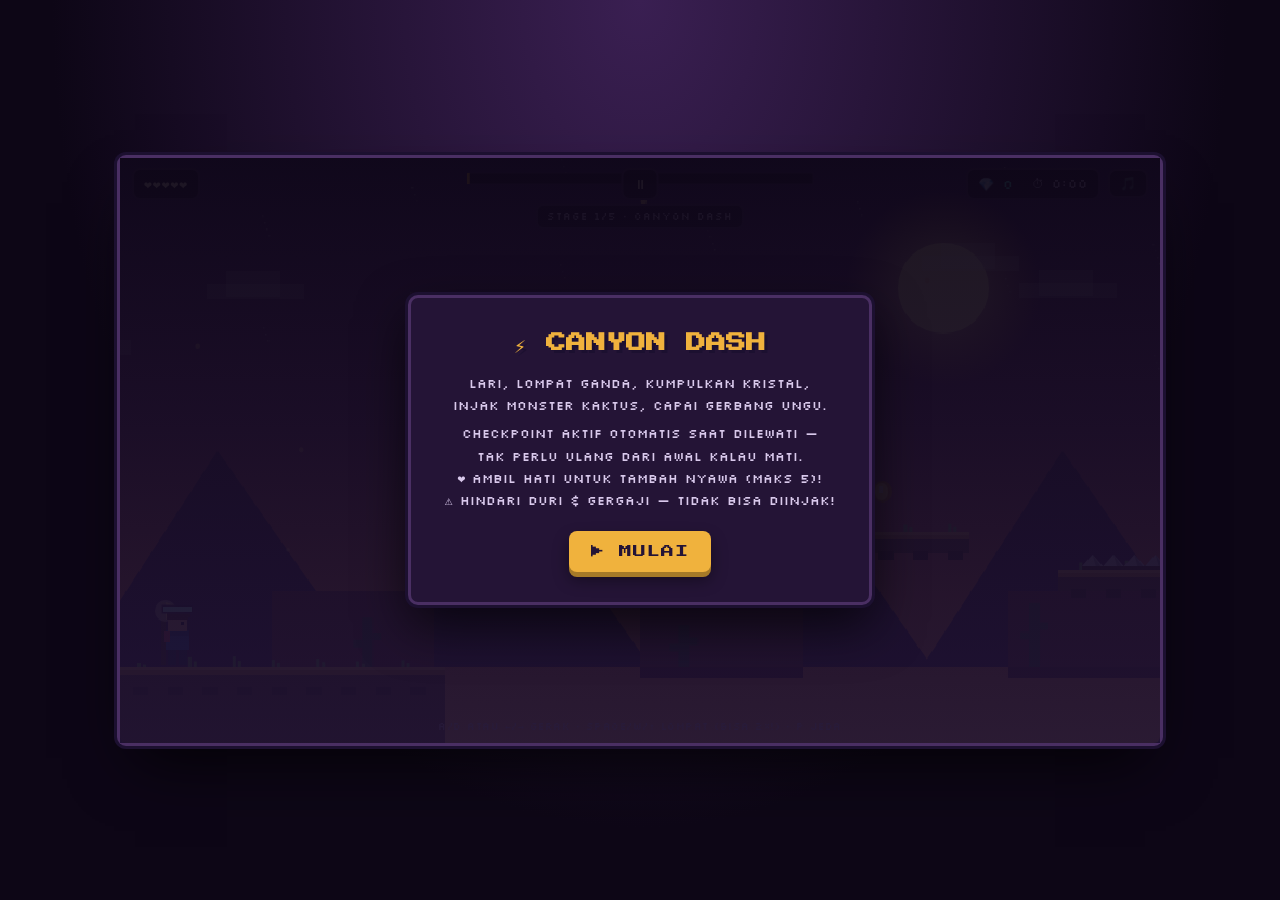
==== commit 599d02bf: "Add files via upload" ====
--- a/index.html
+++ b/index.html
@@ -41,6 +41,11 @@
   padding:10px 12px;pointer-events:none;z-index:3;}
 .pill{background:#160b22cc;border:2px solid var(--panel-edge);border-radius:8px;
   padding:6px 10px;font-size:13px;display:flex;gap:8px;align-items:center;letter-spacing:1px;}
+#hudRight{display:flex;align-items:center;gap:8px;}
+#musicBtn{pointer-events:auto;background:#160b22cc;border:2px solid var(--panel-edge);color:var(--cream);
+  border-radius:8px;padding:6px 10px;font-family:'Silkscreen',monospace;font-size:13px;cursor:pointer;
+  line-height:1;height:fit-content;}
+#musicBtn:hover{border-color:var(--gold)}
 #hearts span{filter:drop-shadow(1px 1px 0 #000)}
 #timer{font-size:12px;color:#c9b8e0;margin-left:10px}
 #gemCount{color:var(--gem)}
@@ -76,10 +81,15 @@
 .tbtn{position:absolute;pointer-events:auto;background:#160b2299;border:2px solid var(--panel-edge);
   border-radius:14px;display:flex;align-items:center;justify-content:center;color:#f6ead1cc;
   font-size:22px;-webkit-user-select:none}
-#tLeft{left:16px;bottom:18px;width:64px;height:64px}
-#tRight{left:88px;bottom:18px;width:64px;height:64px}
-#tJump{right:16px;bottom:18px;width:80px;height:80px;border-radius:50%;font-size:26px}
+#tLeft{left:14px;bottom:14px;width:48px;height:48px}
+#tRight{left:68px;bottom:14px;width:48px;height:48px}
+#tJump{right:14px;bottom:14px;width:60px;height:60px;border-radius:50%;font-size:20px}
 .tbtn.active{background:#f0b23d55;border-color:var(--gold)}
+@media (max-width:520px){
+  #tLeft{width:42px;height:42px;font-size:18px}
+  #tRight{width:42px;height:42px;left:60px;font-size:18px}
+  #tJump{width:52px;height:52px;font-size:17px}
+}
 </style>
 </head>
 <body>
@@ -88,10 +98,12 @@
 
   <div id="hud">
     <div class="pill" id="hearts">❤️❤️❤️</div>
-    <div class="pill"><span>💎</span><span id="gemCount">0</span><span id="timer">0:00</span></div>
+    <div id="hudRight">
+      <div class="pill"><span>💎</span><span id="gemCount">0</span><span id="timer">0:00</span></div>
+      <button id="musicBtn">🎵</button>
+    </div>
   </div>
   <button id="pauseBtn">⏸</button>
-  <button id="musicBtn" style="position:absolute;top:10px;right:12px;pointer-events:auto;background:#160b22cc;border:2px solid var(--panel-edge);color:var(--cream);border-radius:8px;padding:6px 10px;font-family:'Silkscreen',monospace;font-size:13px;cursor:pointer;z-index:3;">🎵</button>
   <div id="stageLabel">STAGE 1/5</div>
   <div id="msg">A/D atau ←/→ gerak • SPACE/W/↑ lompat (bisa 2×!) • P jeda</div>
 
@@ -123,8 +135,10 @@
 const stageLabelEl=document.getElementById("stageLabel");
 
 let state="menu"; // menu | playing | paused | dead | won | stagecomplete
+let jumpKeyPrev=false; // for edge-detecting a fresh jump press (so holding the key doesn't auto-chain into double jump)
 let overlayAction="start"; // start | resume | nextstage | restart
 const START_LIVES=5, MAX_LIVES=5;
+const DJ_RECHARGE=3000; // ms for double jump to auto-recharge
 let score=0,lives=START_LIVES,camera=0,last=0,elapsed=0;
 let stage=1; // 1-based current stage index
 const keys={};
@@ -1954,7 +1968,8 @@
 
   p={x:activeCP.x,y:activeCP.y,w:26,h:38,vx:0,vy:0,ground:false,inv:0,
      maxSpeed:5.2,dashTimer:0,
-     jumps:0,maxJumps:2,coyote:0,jumpBuf:0,facing:1,squash:1,anim:0,running:false,dust:0};
+     jumps:0,maxJumps:2,coyote:0,jumpBuf:0,facing:1,squash:1,anim:0,running:false,dust:0,
+     dj:DJ_RECHARGE,djReady:true};
   camera=0;
   hud();
 }
@@ -1975,7 +1990,7 @@
 }
 
 function respawn(){
-  p.x=activeCP.x;p.y=activeCP.y;p.vx=0;p.vy=0;p.inv=110;p.jumps=0;
+  p.x=activeCP.x;p.y=activeCP.y;p.vx=0;p.vy=0;p.inv=110;p.jumps=0;p.dj=DJ_RECHARGE;
   camera=Math.max(0,Math.min(world-W,p.x-300));
 }
 
@@ -2064,11 +2079,15 @@
   p.vx=Math.max(-p.maxSpeed,Math.min(p.maxSpeed,p.vx));
 
   if(p.ground)p.coyote=8; else p.coyote=Math.max(0,p.coyote-1);
-  if(J)p.jumpBuf=8; else p.jumpBuf=Math.max(0,p.jumpBuf-1);
-
-  if(p.jumpBuf>0 && (p.coyote>0 || p.jumps<p.maxJumps)){
+  if(J && !jumpKeyPrev)p.jumpBuf=8; else p.jumpBuf=Math.max(0,p.jumpBuf-1);
+  jumpKeyPrev=J;
+
+  p.dj=Math.min(DJ_RECHARGE,p.dj+dt); // double jump auto-recharges over time
+  p.djReady=p.dj>=DJ_RECHARGE;
+
+  if(p.jumpBuf>0 && (p.coyote>0 || (p.jumps>=1 && p.jumps<p.maxJumps && p.djReady))){
     if(p.coyote>0){ p.vy=-12.5; p.jumps=1; snd.jump(); }
-    else if(p.jumps<p.maxJumps){ p.vy=-11; p.jumps++; snd.doubleJump();
+    else if(p.jumps>=1 && p.jumps<p.maxJumps && p.djReady){ p.vy=-11; p.jumps++; p.dj=0; p.djReady=false; snd.doubleJump();
       p.maxSpeed=8.4; p.dashTimer=26; // 2nd jump gets a speed burst so it covers real distance
       p.vx=Math.max(-p.maxSpeed,Math.min(p.maxSpeed,p.vx+p.facing*2.6));
       spawnParticles(p.x+p.w/2,p.y+p.h,6,["#4be8d6","#cdfff8"],2,18,2);
@@ -2429,6 +2448,24 @@
   ctx.restore();
 }
 
+function drawJumpGauge(){
+  const barW=26, barH=5;
+  const cx=p.x+p.w/2-barW/2, cy=p.y-16;
+  const pct=Math.min(1,p.dj/DJ_RECHARGE);
+  ctx.fillStyle="#160b22cc";
+  ctx.fillRect(cx-1,cy-1,barW+2,barH+2);
+  ctx.strokeStyle="#4a2f63";ctx.lineWidth=1;
+  ctx.strokeRect(cx-1,cy-1,barW+2,barH+2);
+  ctx.fillStyle=pct>=1?"#4be8d6":"#f0b23d";
+  ctx.fillRect(cx,cy,barW*pct,barH);
+  if(pct>=1){ // little glow pulse when ready
+    ctx.globalAlpha=0.5+Math.sin(bgTime*0.008)*0.3;
+    ctx.fillStyle="#cdfff8";
+    ctx.fillRect(cx,cy,barW,barH);
+    ctx.globalAlpha=1;
+  }
+}
+
 function drawParticles(){
   for(const pt of particles){
     ctx.globalAlpha=Math.max(0,pt.life/pt.maxLife);
@@ -2457,6 +2494,7 @@
   for(const e of enemies)drawEnemy(e);
   for(const s of saws)drawSaw(s);
   drawPlayer();
+  drawJumpGauge();
   drawParticles();
 
   ctx.restore();
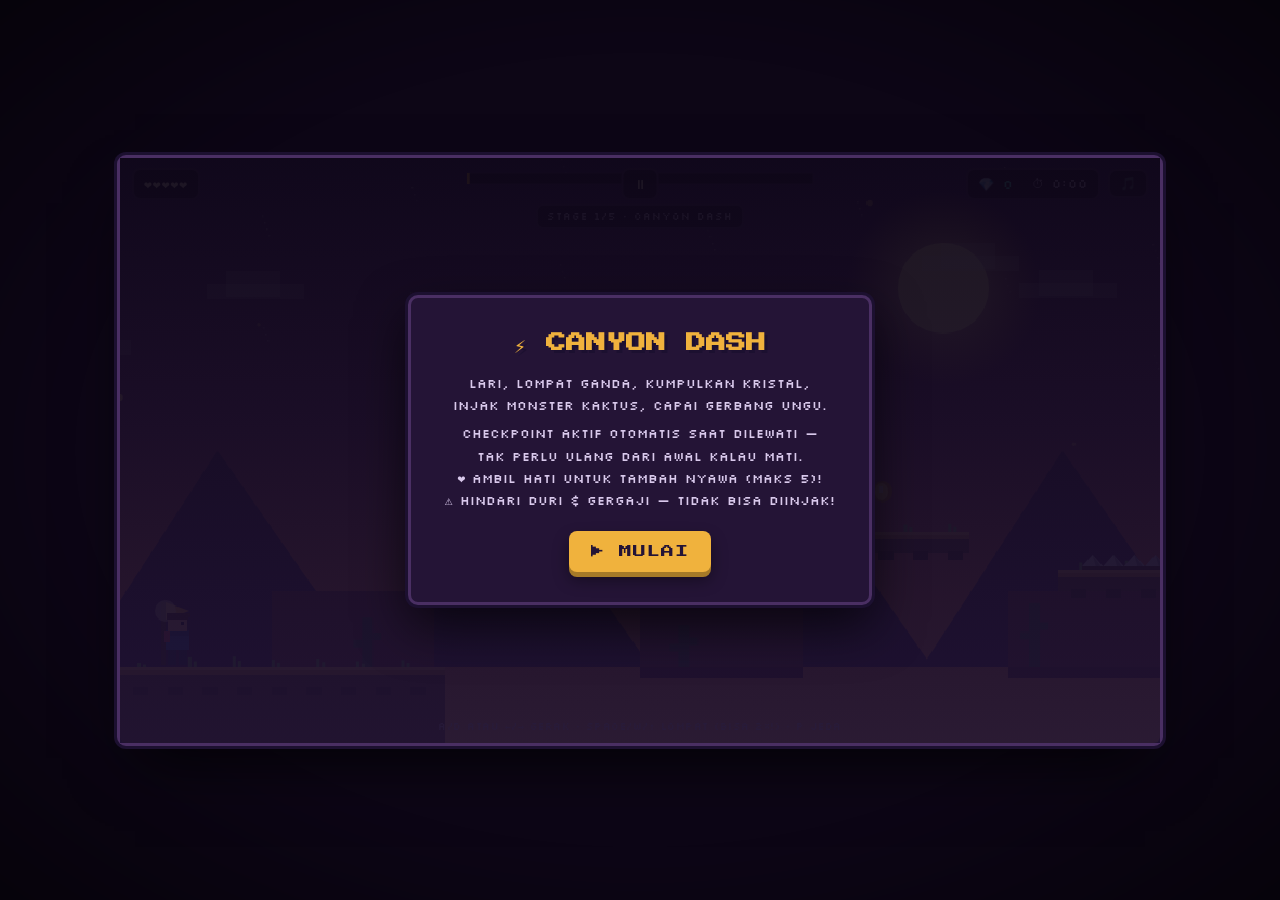
==== commit 7816770c: "Add files via upload" ====
--- a/index.html
+++ b/index.html
@@ -2,95 +2,11 @@
 <html lang="id">
 <head>
 <meta charset="utf-8">
-<meta name="viewport" content="width=device-width,initial-scale=1,maximum-scale=1,user-scalable=no">
+<meta name="viewport" content="width=device-width,initial-scale=1,maximum-scale=1,user-scalable=no,viewport-fit=cover">
 <title>Canyon Dash</title>
 <link rel="preconnect" href="https://fonts.googleapis.com">
 <link href="https://fonts.googleapis.com/css2?family=Press+Start+2P&family=Silkscreen:wght@400;700&display=swap" rel="stylesheet">
-<style>
-:root{
-  --ink:#1c1030;
-  --panel:#241436;
-  --panel-edge:#4a2f63;
-  --gold:#f0b23d;
-  --gold-dim:#a67a28;
-  --cream:#f6ead1;
-  --gem:#4be8d6;
-  --danger:#e2596b;
-  --ok:#7fe08a;
-}
-*{box-sizing:border-box}
-html,body{margin:0;height:100%;height:100dvh;background:#0d0616;overflow:hidden;
-  font-family:'Silkscreen',monospace;color:var(--cream);
-  -webkit-tap-highlight-color:transparent; user-select:none;
-}
-body{
-  display:flex;justify-content:center;align-items:center;min-height:100%;min-height:100dvh;
-  background:
-    radial-gradient(ellipse at 50% 0%, #3a1f52 0%, #0d0616 65%);
-}
-#stage{position:relative;
-  width:min(1040px, 100vw, calc(100vh * 960 / 540));
-  width:min(1040px, 100vw, calc(100dvh * 960 / 540));
-  aspect-ratio:960/540;
-}
-canvas{width:100%;height:100%;display:block;image-rendering:pixelated;border-radius:6px;
-  box-shadow:0 0 0 3px var(--panel-edge), 0 0 0 6px var(--ink), 0 30px 60px -15px #000c;
-}
-
-#hud{position:absolute;top:0;left:0;right:0;display:flex;justify-content:space-between;
-  padding:10px 12px;pointer-events:none;z-index:3;}
-.pill{background:#160b22cc;border:2px solid var(--panel-edge);border-radius:8px;
-  padding:6px 10px;font-size:13px;display:flex;gap:8px;align-items:center;letter-spacing:1px;}
-#hudRight{display:flex;align-items:center;gap:8px;}
-#musicBtn{pointer-events:auto;background:#160b22cc;border:2px solid var(--panel-edge);color:var(--cream);
-  border-radius:8px;padding:6px 10px;font-family:'Silkscreen',monospace;font-size:13px;cursor:pointer;
-  line-height:1;height:fit-content;}
-#musicBtn:hover{border-color:var(--gold)}
-#hearts span{filter:drop-shadow(1px 1px 0 #000)}
-#timer{font-size:12px;color:#c9b8e0;margin-left:10px}
-#gemCount{color:var(--gem)}
-#stageLabel{position:absolute;top:46px;left:50%;transform:translateX(-50%);
-  pointer-events:none;font-size:10px;color:#c9b8e0;background:#160b22cc;
-  border:2px solid var(--panel-edge);border-radius:7px;padding:4px 9px;letter-spacing:1px;z-index:3;}
-
-#msg{position:absolute;bottom:10px;left:50%;transform:translateX(-50%);
-  font-size:10px;color:#c9b8e0cc;letter-spacing:.5px;pointer-events:none;text-align:center;width:100%;z-index:3;}
-
-#pauseBtn{position:absolute;top:10px;left:50%;transform:translateX(-50%);
-  pointer-events:auto;background:#160b22cc;border:2px solid var(--panel-edge);color:var(--cream);
-  border-radius:8px;padding:6px 10px;font-family:'Silkscreen',monospace;font-size:13px;cursor:pointer;z-index:3;}
-#pauseBtn:hover{border-color:var(--gold)}
-
-.overlay{position:absolute;inset:0;background:linear-gradient(180deg,#0d0616ee,#1c1030ee);
-  display:flex;align-items:center;justify-content:center;text-align:center;z-index:5}
-.card{background:var(--panel);border:3px solid var(--panel-edge);border-radius:10px;
-  padding:30px 34px;box-shadow:0 0 0 3px var(--ink), 0 20px 50px #000a;max-width:86%;}
-.card h1{font-family:'Press Start 2P',monospace;font-size:20px;margin:0 0 14px;color:var(--gold);
-  text-shadow:3px 3px 0 var(--ink);line-height:1.5;}
-.card p{margin:6px 0;font-size:13px;color:#d9c9ec;line-height:1.7}
-.stars{font-size:26px;margin:10px 0;letter-spacing:6px}
-.hint{font-size:10px;color:#9a86b8;margin-top:14px;line-height:1.8}
-button.play{font-family:'Press Start 2P',monospace;font-size:13px;letter-spacing:1px;
-  padding:14px 22px;border:0;border-radius:8px;background:var(--gold);color:#241436;
-  cursor:pointer;box-shadow:0 5px 0 var(--gold-dim), 0 8px 16px #0006;margin-top:14px;
-  transition:transform .08s;}
-button.play:active{transform:translateY(4px);box-shadow:0 1px 0 var(--gold-dim);}
-
-#touch{position:absolute;inset:0;display:none;pointer-events:none;z-index:1}
-#touch.on{display:block}
-.tbtn{position:absolute;pointer-events:auto;background:#160b2299;border:2px solid var(--panel-edge);
-  border-radius:14px;display:flex;align-items:center;justify-content:center;color:#f6ead1cc;
-  font-size:22px;-webkit-user-select:none}
-#tLeft{left:14px;bottom:14px;width:48px;height:48px}
-#tRight{left:68px;bottom:14px;width:48px;height:48px}
-#tJump{right:14px;bottom:14px;width:60px;height:60px;border-radius:50%;font-size:20px}
-.tbtn.active{background:#f0b23d55;border-color:var(--gold)}
-@media (max-width:520px){
-  #tLeft{width:42px;height:42px;font-size:18px}
-  #tRight{width:42px;height:42px;left:60px;font-size:18px}
-  #tJump{width:52px;height:52px;font-size:17px}
-}
-</style>
+<link rel="stylesheet" href="styles.css">
 </head>
 <body>
 <div id="stage">
@@ -107,6 +23,8 @@
   <div id="stageLabel">STAGE 1/5</div>
   <div id="msg">A/D atau ←/→ gerak • SPACE/W/↑ lompat (bisa 2×!) • P jeda</div>
 
+  <div id="djGauge"><div id="djFill"></div></div>
+
   <div id="touch">
     <div class="tbtn" id="tLeft">◀</div>
     <div class="tbtn" id="tRight">▶</div>
@@ -133,6 +51,8 @@
 const musicBtn=document.getElementById("musicBtn");
 const touchWrap=document.getElementById("touch");
 const stageLabelEl=document.getElementById("stageLabel");
+const djGaugeEl=document.getElementById("djGauge");
+const djFillEl=document.getElementById("djFill");
 
 let state="menu"; // menu | playing | paused | dead | won | stagecomplete
 let jumpKeyPrev=false; // for edge-detecting a fresh jump press (so holding the key doesn't auto-chain into double jump)
@@ -2448,22 +2368,22 @@
   ctx.restore();
 }
 
-function drawJumpGauge(){
-  const barW=26, barH=5;
-  const cx=p.x+p.w/2-barW/2, cy=p.y-16;
+function updateJumpGauge(){
   const pct=Math.min(1,p.dj/DJ_RECHARGE);
-  ctx.fillStyle="#160b22cc";
-  ctx.fillRect(cx-1,cy-1,barW+2,barH+2);
-  ctx.strokeStyle="#4a2f63";ctx.lineWidth=1;
-  ctx.strokeRect(cx-1,cy-1,barW+2,barH+2);
-  ctx.fillStyle=pct>=1?"#4be8d6":"#f0b23d";
-  ctx.fillRect(cx,cy,barW*pct,barH);
-  if(pct>=1){ // little glow pulse when ready
-    ctx.globalAlpha=0.5+Math.sin(bgTime*0.008)*0.3;
-    ctx.fillStyle="#cdfff8";
-    ctx.fillRect(cx,cy,barW,barH);
-    ctx.globalAlpha=1;
-  }
+  const ready=pct>=1;
+  // account for object-fit:cover cropping/scaling on mobile so the gauge still
+  // lines up with the player even when the canvas is cropped to fill the screen
+  const rect=canvas.getBoundingClientRect();
+  const scale=Math.max(rect.width/W, rect.height/H);
+  const offX=(W*scale-rect.width)/2;
+  const offY=(H*scale-rect.height)/2;
+  const screenX=(p.x+p.w/2-camera)*scale-offX;
+  const screenY=(p.y-16)*scale-offY;
+  djGaugeEl.style.left=screenX+"px";
+  djGaugeEl.style.top=screenY+"px";
+  djGaugeEl.classList.toggle("show", state==="playing"||state==="paused");
+  djFillEl.style.width=(pct*100)+"%";
+  djFillEl.classList.toggle("ready", ready);
 }
 
 function drawParticles(){
@@ -2494,7 +2414,7 @@
   for(const e of enemies)drawEnemy(e);
   for(const s of saws)drawSaw(s);
   drawPlayer();
-  drawJumpGauge();
+  updateJumpGauge();
   drawParticles();
 
   ctx.restore();
--- a/styles.css
+++ b/styles.css
@@ -0,0 +1,154 @@
+html, body {
+  background-color: #0d0616;
+}
+
+body {
+  background-image:
+    /* cahaya bulan lembut dari atas */
+    radial-gradient(ellipse 900px 600px at 50% -8%, #4a2a6ecc 0%, transparent 62%),
+    /* rona hangat di kanan bawah, seolah pantulan senja */
+    radial-gradient(ellipse 700px 500px at 85% 105%, #6b2f3f88 0%, transparent 65%),
+    /* rona ungu di kiri bawah untuk keseimbangan */
+    radial-gradient(ellipse 600px 450px at 8% 105%, #2a1f5c77 0%, transparent 65%),
+    /* bintang-bintang kecil tersebar */
+    radial-gradient(2px 2px at 12% 18%, #ffffffcc 0%, transparent 60%),
+    radial-gradient(1.5px 1.5px at 24% 32%, #ffffff99 0%, transparent 60%),
+    radial-gradient(2px 2px at 38% 12%, #ffffffaa 0%, transparent 60%),
+    radial-gradient(1.5px 1.5px at 52% 24%, #ffffff88 0%, transparent 60%),
+    radial-gradient(2px 2px at 68% 15%, #ffffffcc 0%, transparent 60%),
+    radial-gradient(1.5px 1.5px at 78% 28%, #ffffff99 0%, transparent 60%),
+    radial-gradient(2px 2px at 90% 10%, #ffffffaa 0%, transparent 60%),
+    radial-gradient(1.5px 1.5px at 8% 45%, #ffffff77 0%, transparent 60%),
+    radial-gradient(1.5px 1.5px at 95% 42%, #ffffff88 0%, transparent 60%),
+    /* gradasi dasar malam, gelap di atas & bawah, sedikit lebih terang di tengah */
+    linear-gradient(180deg, #0a0512 0%, #1c0f30 45%, #150a24 75%, #0a0512 100%);
+  background-repeat: no-repeat;
+  background-size: cover;
+  animation: bgTwinkle 6s ease-in-out infinite alternate;
+}
+
+@keyframes bgTwinkle {
+  0%   { filter: brightness(1); }
+  50%  { filter: brightness(1.08); }
+  100% { filter: brightness(0.97); }
+}
+
+/* Vignette halus di tepi layar supaya fokus tetap ke game di tengah */
+body::after {
+  content: "";
+  position: fixed;
+  inset: 0;
+  pointer-events: none;
+  background: radial-gradient(ellipse 80% 80% at 50% 50%, transparent 55%, #000000aa 100%);
+  z-index: 0;
+}
+
+/* ---------- Game UI (tadinya inline <style> di index.html) ---------- */
+:root{
+  --ink:#1c1030;
+  --panel:#241436;
+  --panel-edge:#4a2f63;
+  --gold:#f0b23d;
+  --gold-dim:#a67a28;
+  --cream:#f6ead1;
+  --gem:#4be8d6;
+  --danger:#e2596b;
+  --ok:#7fe08a;
+}
+*{box-sizing:border-box}
+html,body{margin:0;height:100%;height:100dvh;background:#0d0616;overflow:hidden;
+  font-family:'Silkscreen',monospace;color:var(--cream);
+  -webkit-tap-highlight-color:transparent; user-select:none;
+}
+body{
+  display:flex;justify-content:center;align-items:center;min-height:100%;min-height:100dvh;
+  /* background dipindah ke styles.css supaya lebih mudah diubah/dipercantik terpisah */
+}
+#stage{position:relative;z-index:1; /* di atas vignette body::after */
+  width:min(1040px, 100vw, calc(100vh * 960 / 540));
+  width:min(1040px, 100vw, calc(100dvh * 960 / 540));
+  aspect-ratio:960/540;
+}
+/* ===== Mobile: game full-screen, tanpa letterbox, tombol tetap aman ===== */
+@media (max-width:900px){
+  #stage{
+    width:100vw; width:100dvw;
+    height:100dvh; height:100vh;
+    max-width:none; aspect-ratio:unset;
+  }
+  canvas{border-radius:0; box-shadow:none;}
+}
+canvas{width:100%;height:100%;display:block;image-rendering:pixelated;border-radius:6px;
+  object-fit:cover;
+  box-shadow:0 0 0 3px var(--panel-edge), 0 0 0 6px var(--ink), 0 30px 60px -15px #000c;
+}
+
+#hud{position:absolute;top:0;left:0;right:0;display:flex;justify-content:space-between;
+  padding:calc(10px + env(safe-area-inset-top)) calc(12px + env(safe-area-inset-right)) 10px calc(12px + env(safe-area-inset-left));
+  pointer-events:none;z-index:3;}
+.pill{background:#160b22cc;border:2px solid var(--panel-edge);border-radius:8px;
+  padding:6px 10px;font-size:13px;display:flex;gap:8px;align-items:center;letter-spacing:1px;}
+#hudRight{display:flex;align-items:center;gap:8px;}
+#musicBtn{pointer-events:auto;background:#160b22cc;border:2px solid var(--panel-edge);color:var(--cream);
+  border-radius:8px;padding:6px 10px;font-family:'Silkscreen',monospace;font-size:13px;cursor:pointer;
+  line-height:1;height:fit-content;}
+#musicBtn:hover{border-color:var(--gold)}
+#hearts span{filter:drop-shadow(1px 1px 0 #000)}
+#timer{font-size:12px;color:#c9b8e0;margin-left:10px}
+#gemCount{color:var(--gem)}
+#stageLabel{position:absolute;top:calc(46px + env(safe-area-inset-top));left:50%;transform:translateX(-50%);
+  pointer-events:none;font-size:10px;color:#c9b8e0;background:#160b22cc;
+  border:2px solid var(--panel-edge);border-radius:7px;padding:4px 9px;letter-spacing:1px;z-index:3;}
+
+#djGauge{position:absolute;width:32px;height:8px;border-radius:6px;
+  background:#160b22b3;border:1px solid var(--panel-edge);
+  box-shadow:inset 0 1px 2px #0007, 0 1px 2px #0006;
+  pointer-events:none;z-index:2;overflow:hidden;
+  transform:translate(-50%,-100%);opacity:0;transition:opacity .2s ease;}
+#djGauge.show{opacity:1}
+#djFill{height:100%;width:0%;border-radius:5px;
+  background:linear-gradient(90deg,#d98f2a,var(--gold));
+  box-shadow:0 0 4px #f0b23d99;
+  transition:width .08s linear, background .15s ease;}
+#djFill.ready{background:linear-gradient(90deg,#2fb8ac,var(--gem));
+  box-shadow:0 0 8px #4be8d6cc, 0 0 2px #cdfff8;
+  animation:djPulse 1.1s ease-in-out infinite;}
+@keyframes djPulse{0%,100%{filter:brightness(1)}50%{filter:brightness(1.55)}}
+
+#msg{position:absolute;bottom:10px;left:50%;transform:translateX(-50%);
+  font-size:10px;color:#c9b8e0cc;letter-spacing:.5px;pointer-events:none;text-align:center;width:100%;z-index:3;}
+
+#pauseBtn{position:absolute;top:calc(10px + env(safe-area-inset-top));left:50%;transform:translateX(-50%);
+  pointer-events:auto;background:#160b22cc;border:2px solid var(--panel-edge);color:var(--cream);
+  border-radius:8px;padding:6px 10px;font-family:'Silkscreen',monospace;font-size:13px;cursor:pointer;z-index:3;}
+#pauseBtn:hover{border-color:var(--gold)}
+
+.overlay{position:absolute;inset:0;background:linear-gradient(180deg,#0d0616ee,#1c1030ee);
+  display:flex;align-items:center;justify-content:center;text-align:center;z-index:5}
+.card{background:var(--panel);border:3px solid var(--panel-edge);border-radius:10px;
+  padding:30px 34px;box-shadow:0 0 0 3px var(--ink), 0 20px 50px #000a;max-width:86%;}
+.card h1{font-family:'Press Start 2P',monospace;font-size:20px;margin:0 0 14px;color:var(--gold);
+  text-shadow:3px 3px 0 var(--ink);line-height:1.5;}
+.card p{margin:6px 0;font-size:13px;color:#d9c9ec;line-height:1.7}
+.stars{font-size:26px;margin:10px 0;letter-spacing:6px}
+.hint{font-size:10px;color:#9a86b8;margin-top:14px;line-height:1.8}
+button.play{font-family:'Press Start 2P',monospace;font-size:13px;letter-spacing:1px;
+  padding:14px 22px;border:0;border-radius:8px;background:var(--gold);color:#241436;
+  cursor:pointer;box-shadow:0 5px 0 var(--gold-dim), 0 8px 16px #0006;margin-top:14px;
+  transition:transform .08s;}
+button.play:active{transform:translateY(4px);box-shadow:0 1px 0 var(--gold-dim);}
+
+#touch{position:absolute;inset:0;display:none;pointer-events:none;z-index:4}
+#touch.on{display:block}
+.tbtn{position:absolute;pointer-events:auto;background:#160b2299;border:2px solid var(--panel-edge);
+  border-radius:14px;display:flex;align-items:center;justify-content:center;color:#f6ead1cc;
+  font-size:22px;-webkit-user-select:none}
+#tLeft{left:calc(14px + env(safe-area-inset-left));bottom:calc(14px + env(safe-area-inset-bottom));width:48px;height:48px}
+#tRight{left:calc(68px + env(safe-area-inset-left));bottom:calc(14px + env(safe-area-inset-bottom));width:48px;height:48px}
+#tJump{right:calc(14px + env(safe-area-inset-right));bottom:calc(14px + env(safe-area-inset-bottom));width:60px;height:60px;border-radius:50%;font-size:20px}
+.tbtn.active{background:#f0b23d55;border-color:var(--gold)}
+@media (max-width:520px){
+  #tLeft{width:42px;height:42px;font-size:18px}
+  #tRight{width:42px;height:42px;left:calc(60px + env(safe-area-inset-left));font-size:18px}
+  #tJump{width:52px;height:52px;font-size:17px}
+}
